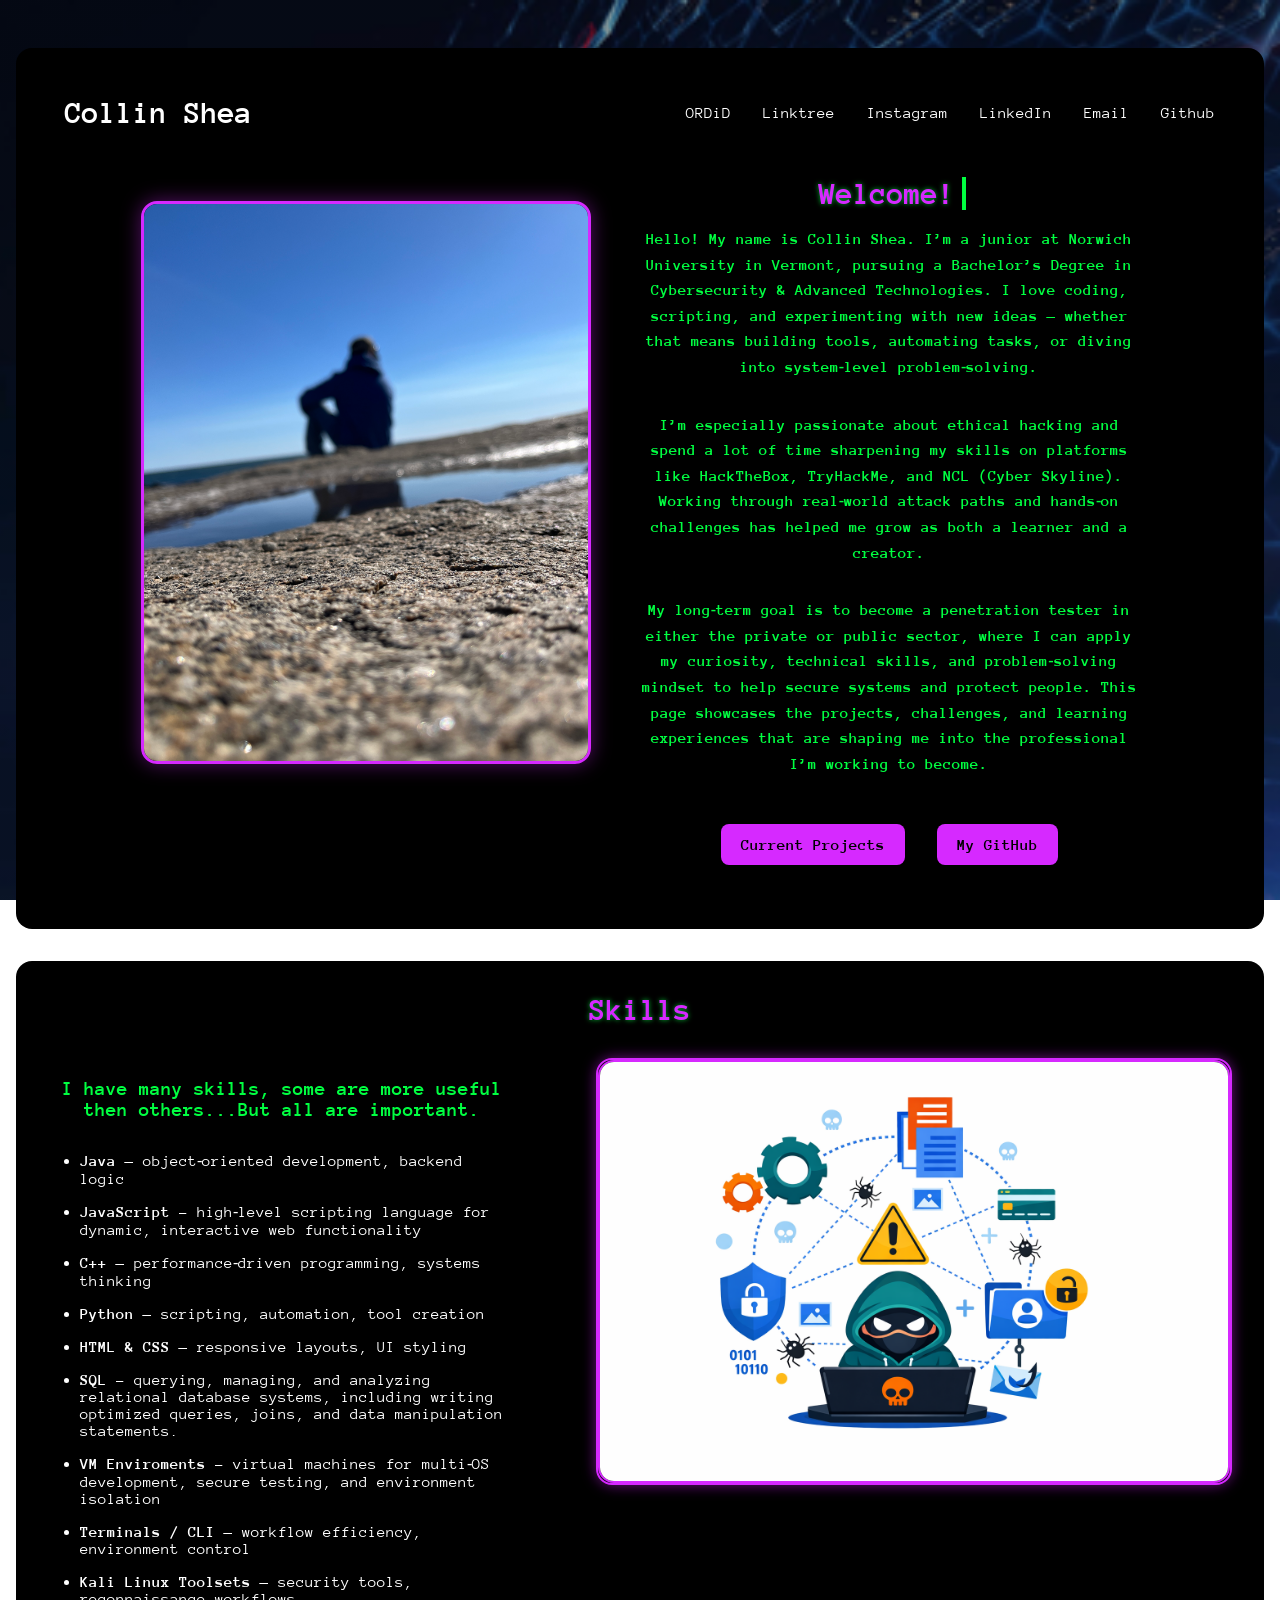
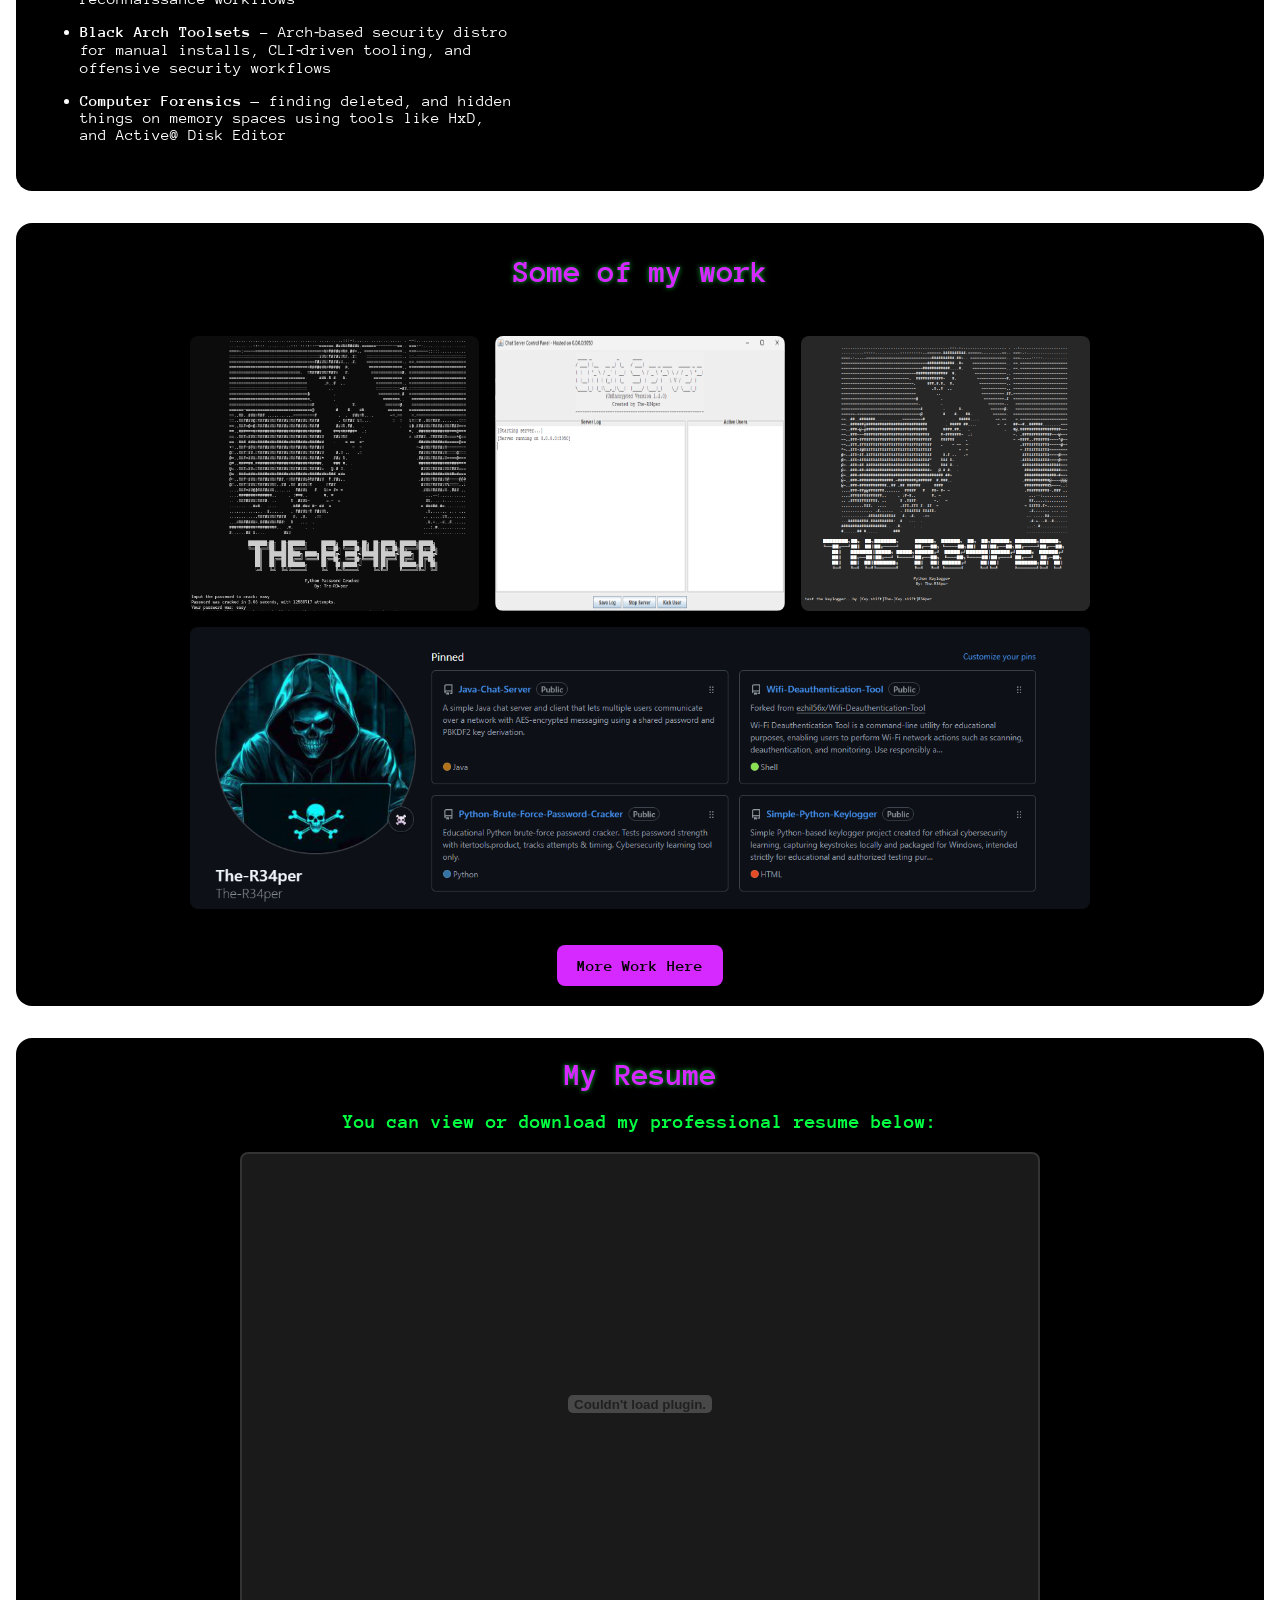
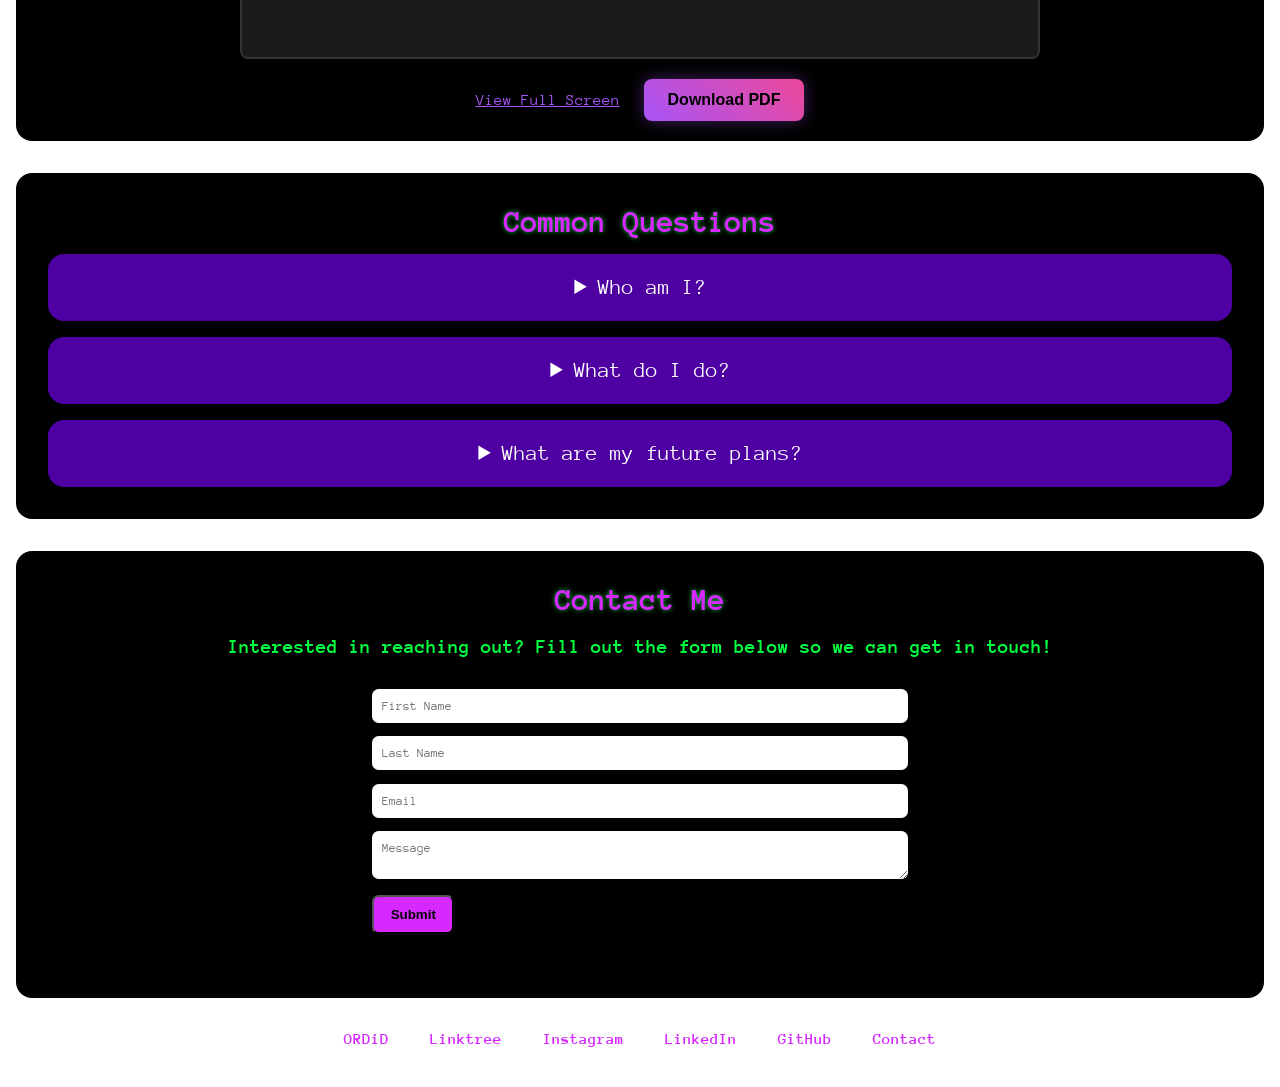
==== index.html @ c5304a37 "Add files via upload" ====
<!DOCTYPE html>
<html lang="en">
<head>
  <meta charset="UTF-8">
  <meta name="viewport" content="width=device-width, initial-scale=1.0">
  <title>Collin Shea's Website</title>
  <link rel="stylesheet" href="style.css">
</head>
<body>

  <!-- ===========================
       Navigation + Header
  ============================ -->
  <header>
    <nav>
      <ul>
        <li><a href="index.html">Collin Shea</a></li>
		<li><a href="https://orcid.org/0009-0004-8806-6350">ORDiD</a></li>
		<li><a href="https://linktr.ee/CollinShea">Linktree</a></li>
		<li><a href="https://www.instagram.com/cshea1024">Instagram</a></li>
		<li><a href="https://www.linkedin.com/in/collinshea/">LinkedIn</a></li>
        <li><a href="mailto:collin.shea1015@gmail.com">Email</a></li>
        <li><a href="https://www.github.com/The-R34per">Github</a></li>
      </ul>
    </nav>

    <div class="top-banner">
      <img src="CollinShea.JPG" class="CollinImage" alt="Collin Shea Image">

      <div class="text-container">
        <h1 class="typing-header">Welcome!</h1>
        <p>Hello! My name is Collin Shea. I’m a junior at Norwich University in Vermont, pursuing a Bachelor’s Degree in Cybersecurity & Advanced Technologies. 
		I love coding, scripting, and experimenting with new ideas — whether that means building tools, automating tasks, or diving into system‑level problem‑solving.</p>

		<p>I’m especially passionate about ethical hacking and spend a lot of time sharpening my skills on platforms like HackTheBox, TryHackMe, and NCL (Cyber Skyline). 
		Working through real‑world attack paths and hands‑on challenges has helped me grow as both a learner and a creator.</p>

		<p>My long‑term goal is to become a penetration tester in either the private or public sector, where I can apply my curiosity, technical skills, 
		and problem‑solving mindset to help secure systems and protect people. This page showcases the projects, challenges, and learning experiences that are shaping me into the professional I’m working to become.</p>
		
        <div class="button-wrapper">
          <a href="projects.html" class="cta-button">Current Projects</a>
          <a href="https://github.com/The-R34per" class="cta-button secondary">My GitHub</a>
        </div>
      </div>
    </div>
  </header>

  <!-- ===========================
       Skills Section
  ============================ -->
	
  <section>
  <div class="skills">
    <h2>Skills</h2>
    <div class="flex-container">
      <div class="text-container">
        <div class="skills-side-text">
          <p>I have many skills, some are more useful then others...But all are important.</p>
		  <ul class="skills-list">
		  <li><strong>Java</strong> — object‑oriented development, backend logic</li>
		  <li><strong>JavaScript</strong> - high‑level scripting language for dynamic, interactive web functionality</li>
		  <li><strong>C++</strong> — performance‑driven programming, systems thinking</li>
		  <li><strong>Python</strong> — scripting, automation, tool creation</li>
		  <li><strong>HTML & CSS</strong> — responsive layouts, UI styling</li>
		  <li><strong>SQL</strong> - querying, managing, and analyzing relational database systems, including writing optimized queries, joins, and data manipulation statements.</li>
		  <li><strong>VM Enviroments</strong> - virtual machines for multi‑OS development, secure testing, and environment isolation</li>
		  <li><strong>Terminals / CLI</strong> — workflow efficiency, environment control</li>
		  <li><strong>Kali Linux Toolsets</strong> — security tools, reconnaissance workflows</li>
		  <li><strong>Black Arch Toolsets</strong> - Arch‑based security distro for manual installs, CLI‑driven tooling, and offensive security workflows</li>
		  <li><strong>Computer Forensics</strong> — finding deleted, and hidden things on memory spaces using tools like HxD, and Active@ Disk Editor</li>
		  </ul>
        </div>
      </div>

      <div class="skills-photo">
        <img src="skills.png" alt="Skills Photo" class="skills-photo">
      </div>
    </div>
  </div>
</section>


  <!-- ===========================
       Work Section
  ============================ -->
  <section id="my-work">
    <h2>Some of my work</h2>

    <div class="grid-container">
      <img src="chat-server.png" style="grid-area: chat-server" alt="Chat Server Project">
      <img src="PassCracker.png" style="grid-area: PassCracker" alt="PassCracker Project">
      <img src="Keylogger.png" style="grid-area: Keylogger" alt="Keylogger Project">
      <img src="profile.png" style="grid-area: profile-pic" alt="Profile Picture">
    </div>

    <a href="https://github.com/The-R34per" class="cta-button">More Work Here</a>
  </section>


<!-- ===========================
       Resume Section
  ============================ -->

	<section id="resume" style="text-align: center; padding: 20px;">
    <h2 style="color: #m-your-purple-color;">My Resume</h2>
    <p>You can view or download my professional resume below:</p>
    
    <div class="resume-preview">
        <embed src="CollinShea-Resume.pdf" type="application/pdf" width="100%" height="500px" />
    </div>

    <div style="margin-top: 20px;">
        <a href="CollinShea-Resume.pdf" target="_blank" class="view-link">View Full Screen</a>
        <a href="CollinShea-Resume.pdf" download class="download-resume">Download PDF</a>
    </div>
</section>



  <!-- ===========================
       Common Stuff Section
  ============================ -->
  <section>
    <h2>Common Questions</h2>

    <details>
      <summary>Who am I?</summary>
      <p>I am a college student pursuing a degree in Cybersecurity and Advanced Technologies. I enjoy building projects, exploring new tools, and experimenting with emerging technologies. I also love to 
	  volunteer and serve my community, as I am a volunteer firefighter going on 5 years of service.</p>
    </details>

    <details>
      <summary>What do I do?</summary>
      <p>I develop programs and technical projects in my free time, including this website, which I designed and built independently. 
	  I enjoy exploring code in both structured, ethical ways and in creative, experimental environments.</p>
    </details>

    <details>
      <summary>What are my future plans?</summary>
      <p>I plan to work as a Penetration Tester in either the private or public sectors, focusing on offensive security and applied research. 
	  I also aim to continue developing tools and educational resources for ethical hacking and cybersecurity learning.</p>
    </details>
  </section>

  <!-- ===========================
       Contact Form
  ============================ -->
  <section id="contact-me">
    <h2>Contact Me</h2>
		<p>Interested in reaching out? Fill out the form below so we can get in touch!</p>

	<script src="https://forminit.com/sdk/v1/forminit.js"></script>

	<form id="contact-form">
	  <input type="text" name="fi-sender-firstName" placeholder="First Name" required />
	  <input type="text" name="fi-sender-lastName" placeholder="Last Name" required />
	  <input type="email" name="fi-sender-email" placeholder="Email" required />
	  <textarea name="fi-text-message" placeholder="Message" required></textarea>
	  <button type="submit">Submit</button>
	</form>

	<div id="result"></div>

	<script>
	  const forminit = new Forminit();
	  const FORM_ID = "rhj8qzd38x4";

	  document.getElementById("contact-form").addEventListener("submit", async (e) => {
		e.preventDefault();
		
		const formData = new FormData(e.target);
		const { data, error } = await forminit.submit(FORM_ID, formData);

		const result = document.getElementById("result");
		
		if (error) {
		  result.textContent = error.message;
		  return;
		}
		result.textContent = "Thank you for contacting me, I will be in touch with you!";
		e.target.reset();
	  });
	</script>
  </section>

  <!-- ===========================
       Footer
  ============================ -->
  <footer>
	<a href="https://orcid.org/0009-0004-8806-6350">ORDiD</a>
	<a href="https://linktr.ee/CollinShea">Linktree</a>
	<a href="https://www.instagram.com/cshea1024">Instagram</a>
	<a href="https://www.linkedin.com/in/collinshea/">LinkedIn</a>
    <a href="https://github.com/The-R34per">GitHub</a>
    <a href="mailto:collin.shea1015@gmail.com">Contact</a>
  </footer>

</body>
</html>
---- style.css ----
@import url('https://fonts.googleapis.com/css2?family=Gravitas+One&display=swap');
@import url('https://fonts.googleapis.com/css2?family=Anonymous+Pro:ital,wght@0,400;0,700;1,400;1,700&family=Gravitas+One&display=swap');

/* ===========================
   Root Variables
=========================== */
:root {
    --base-color: #03D100; 
	--primary-color: #ffc06e; 
    --secondary-color: #8D8DFF; 
    
	
	--bg-color: #0d0d0d;       
    --green: #00FF41; 
    --purple: #d629ff; 
    --red: #ff3131;    
    --text-shadow: 0 0 5px rgba(0, 255, 65, 0.7);
	--WHITE: #ffffff;
	--text-shadow: 0 0 5px rgba(0, 255, 65, 0.7);
	--section-background: #000000;
    
}

* {
    margin: 0;
    padding: 0;
    box-sizing: border-box;
}

html {
    font-family: 'Anonymous Pro';
    color: var(--WHITE);
}

body {
    padding: 1em;
    background-image:
        linear-gradient(rgba(0, 0, 0, 0.4), rgba(0, 0, 0, 0.4)),
        url('background.jpeg');
    background-size: cover;
    background-position: center;
    background-repeat: no-repeat;
    background-attachment: fixed;
}

h1, h2, h3 {
    font-family: 'Anonymous Pro';
	text-shadow: var(--text-shadow);
}

/* ===========================
   Typing header effect / Top Banner Section
=========================== */

.top-banner h1 {
    font-size: 2rem;
    color: var(--purple);
}

.typing-header {
  color: var(--purple);
  font-family: 'Anonymous Pro', monospace;
  overflow: hidden;            
  white-space: nowrap;         
  
  border-right: 4px solid var(--green); 
  
  width: 0;                    
  display: inline-block;       
  margin: 0 auto;              

  animation: 
    typing 2s steps(9) forwards, 
    blink-caret 0.75s step-end infinite;
}

@keyframes typing {
  from { width: 0; }
  to { width: 9ch; } 
}

@keyframes blink-caret {
  from, to { border-color: transparent; }
  50% { border-color: var(--green); }
}

h1 {
    font-size: 2.5em;
}

h2 {
    font-size: 2rem;
}

section p {
    margin-top: 1em;
    font-size: 1.25rem;
	font-weight: bold;
}


/* ===========================
   Collin Shea Image
=========================== */


header img.CollinImage {
    max-width: 450px; 
    width: 100%;
    height: auto;
    aspect-ratio: 4 / 5; 
    border-radius: 1em;
    object-fit: cover;
    object-position: 20% center; 
    border: 3px solid var(--purple);
    box-shadow: 0 0 20px rgba(214, 41, 255, 0.4);
    margin: 1.5em 0;
}




.top-banner {
    display: flex;
    justify-content: center; 
    align-items: center;     
    flex-wrap: wrap;
    gap: 4em;
    margin: 2em auto;
    width: min(85em, 100%);
    text-align: center;     
}


.text-container {
    flex: 1;
    max-width: 500px;
    display: flex;
    flex-direction: column;
    align-items: center;    
    text-align: center;     
}


.top-banner p {
    color: var(--green);
    font-weight: bold;
    line-height: 1.6;
    margin: 1em 0;           
    padding: 0; 
}

/* ===========================
   Navigation
=========================== */
nav {
    margin: 1em auto 3em auto;
    width: min(1150px, 100%);
}

nav ul {
    display: flex;
    justify-content: flex-end;
    align-items: center;
    list-style-type: none;
    gap: 2em;
    padding: 0 0 0 0;
}

nav li:first-child {
    margin-right: auto;
    font-family: 'Anonymous Pro';
    font-weight: bold;
	font-size: 2em;
}

nav a {
    text-decoration: none;
    color: var(--WHITE);
}

nav a:hover {
    text-decoration: underline;
}

/* ===========================
   Layout Containers
=========================== */
header, section {
    margin: 2em auto;
    width: min(85em, 100%);
    background-color: var(--section-background);
    padding: min(2em, 15%);
    border-radius: 1em;
    text-align: center;
}

.top-banner {
    display: flex;
    justify-content: center;
    align-items: flex-start;
    flex-wrap: wrap;
    gap: 3em;
	
}

.top-banner p {
	font-weight: bold;
	padding-top: 0em;							
	padding-bottom: 0em;
}

.text-container {
    flex: 0 1 34em;
}

.button-wrapper {
    display: flex;          
    justify-content: center; 
    gap: 2em;            
    margin-top: 2em;       
}

.cta-button {
    text-decoration: none;
    color: black;
    background-color: var(--purple);
    padding: .75em 1.25em;
    border-radius: .5em;
    font-weight: 600;
    transition: 100ms ease; 
}

.cta-button:hover {
    transform: scale(1.15);
}

/* ===========================
   Skills Section
=========================== */
.skills h2 {
  color: var(--purple);
  text-align: center;
  margin-bottom: 1em;
}


.skills p {
    color: var(--green);
	font-weight: bold;
}

.skills-list {
    margin-top: 2em;         
    padding-left: 2em;       
    text-align: left;        
    list-style-position: outside; 
}

.skills-list li {
    margin-bottom: 1em;      
    color: var(--WHITE);     
    font-weight: normal;  
	text-shadow: 0 0 8px var(----purple);	
}

.flex-container {
  display: flex;
  justify-content: space-between;
  align-items: flex-start;
  flex-wrap: wrap;
  gap: 3em;
}


.skills-side-text {
  text-align: center-left;
  color: var(--WHITE);
  padding-right: 2em;
}


.skills-photo {
    flex: 1;
    display: flex;
    justify-content: center;
    align-items: center;
    max-width: 500px; 
    margin: 0 auto;
}

.skills-image-container {
  flex: 1;             
  display: flex;
  justify-content: center;
  align-items: center;
  min-width: 300px;     
}

.skills-photo {
  max-width: 100%;      
  height: auto;
  border-radius: 1em;   
  border: 2px solid var(--purple); 
  box-shadow: 0 0 15px rgba(214, 41, 255, 0.3);
}





/* ===========================
   Resume Section
=========================== */

.resume-preview {
    margin: 20px auto;
    max-width: 800px; 
    border: 2px solid #333; 
    border-radius: 8px;
    overflow: hidden;
    background-color: #1a1a1a;
}

.view-link {
    color: #a855f7; 
    margin-right: 15px;
    text-decoration: underline;
}



#resume p {
	color: var(--green);
}

.download-resume{
    display: inline-block;
    padding: 12px 24px;
    background: linear-gradient(45deg, #a855f7, #ec4899); 
    color: black;
    text-decoration: none;
    font-weight: bold;
    border-radius: 8px;
    border: none;
    cursor: pointer;
    transition: all 0.3s ease;
    box-shadow: 0 0 15px rgba(168, 85, 247, 0.4);
    font-family: sans-serif;
}

.download-resume:hover {
    transform: translateY(-2px); 
    box-shadow: 0 0 25px rgba(168, 85, 247, 0.7); 
    background: linear-gradient(45deg, #bc66ff, #ff5eb0); 
}


/* ===========================
   Work Grid
=========================== */
#my-work h2 {
    color: var(--purple);
}

.grid-container {
    margin: 3em auto;
    display: grid;
    grid-template-columns: repeat(3, 1fr);
    grid-template-rows: auto auto;
    grid-template-areas:
        "PassCracker chat-server Keylogger"
        "profile-pic profile-pic profile-pic";
    gap: 1em;
    max-width: 900px;
    justify-content: center;
    align-items: center;
}

.grid-container img {
    height: 100%;
    width: 100%;
    border-radius: .5em;
    transition: 100ms ease;
}

.grid-container img:hover {
    scale: 1.15;
}

/* ===========================
    Certifications
=========================== */

#certifications {
    text-align: center;
    padding: 50px 20px;
}

.certifications-container {
    display: flex;
    justify-content: center;
    flex-wrap: wrap;
    gap: 40px;
    margin-top: 30px;
}

#certifications p {
    color: var(--green);
    font-family: 'Courier New', Courier, monospace; 
    margin-bottom: 20px;
    font-size: 1.1rem;
}

.cert-badge {
    transition: transform 0.3s ease, filter 0.3s ease;
    filter: drop-shadow(0 0 8px rgba(255, 255, 255, 0.1));
}

.cert-badge:hover {
    transform: scale(1.08); 
    filter: drop-shadow(0 0 15px rgba(255, 255, 255, 0.3));
}


/* ===========================
   Details Section (My Work)
=========================== */

section h2 {
	color: var(--purple);
}

details {
    margin-top: 1em;
    background-color: #4F00A3;
    border-radius: 1em;
}

details summary {
    padding: 1em;
    font-size: 1.37rem;
    font-family: 'Anonymous Pro';
    color: var(--WHITE);
}

details p {
    padding: 1em 2em;
    background-color: #390075;
    border-radius: 0.75em;
}

/* ===========================
   Contact Form
=========================== */

#contact-me h2 {
	color: var(--purple);
}

#contact-me p {
	color: var(--green);
}

form {
    text-align: left;
    max-width: 600px;
    margin: 0 auto;
    background-color: var(--section-background);
    padding: 2em;
    border-radius: 1em;
}

form input,
form textarea {
    width: 100%;
    padding: 0.75em;
    margin-bottom: 1em;
    border-radius: 0.5em;
    border: none;
    font-family: 'Anonymous Pro';
}

form button {
    background-color: var(--purple);
    color: black;
    padding: 0.75em 1.25em;
    border-radius: 0.5em;
    font-weight: 600;
    cursor: pointer;
}

/* ===========================
   Footer
=========================== */
footer {
    padding-bottom: 1.5em;
    text-align: center;
}

footer a {
    margin: 0 1em;
    text-decoration: none;
    color: var(--purple);
    font-family: 'Anonymous Pro', sans-serif;
    font-weight: bold;
}

footer a:hover {
    text-decoration: underline;
}

/* ===========================
   Responsive
=========================== */
@media (max-width: 988px) {
    header {
        text-align: center;
    }

    header .text-container {
        padding-top: 0;
    }
}

@media (max-width: 640px) {
    nav ul {
        justify-content: center; 
        flex-wrap: wrap;         
        gap: 1em;                
    }

    nav li {
        display: block !important; 
        margin-right: 0 !important;
    }
    
    nav li:first-child {
        width: 100%;             
        text-align: center;
    }
	
    header {
        margin-top: 0;
    }

    .cta-button {
        margin-top: .5em;
        width: 100%;
    }

    .grid-container {
        display: flex;
        flex-direction: column;
    }

    .text-container p {
        font-size: 1rem;
    }

    h2 {
        font-size: 1.5rem;
    }
}
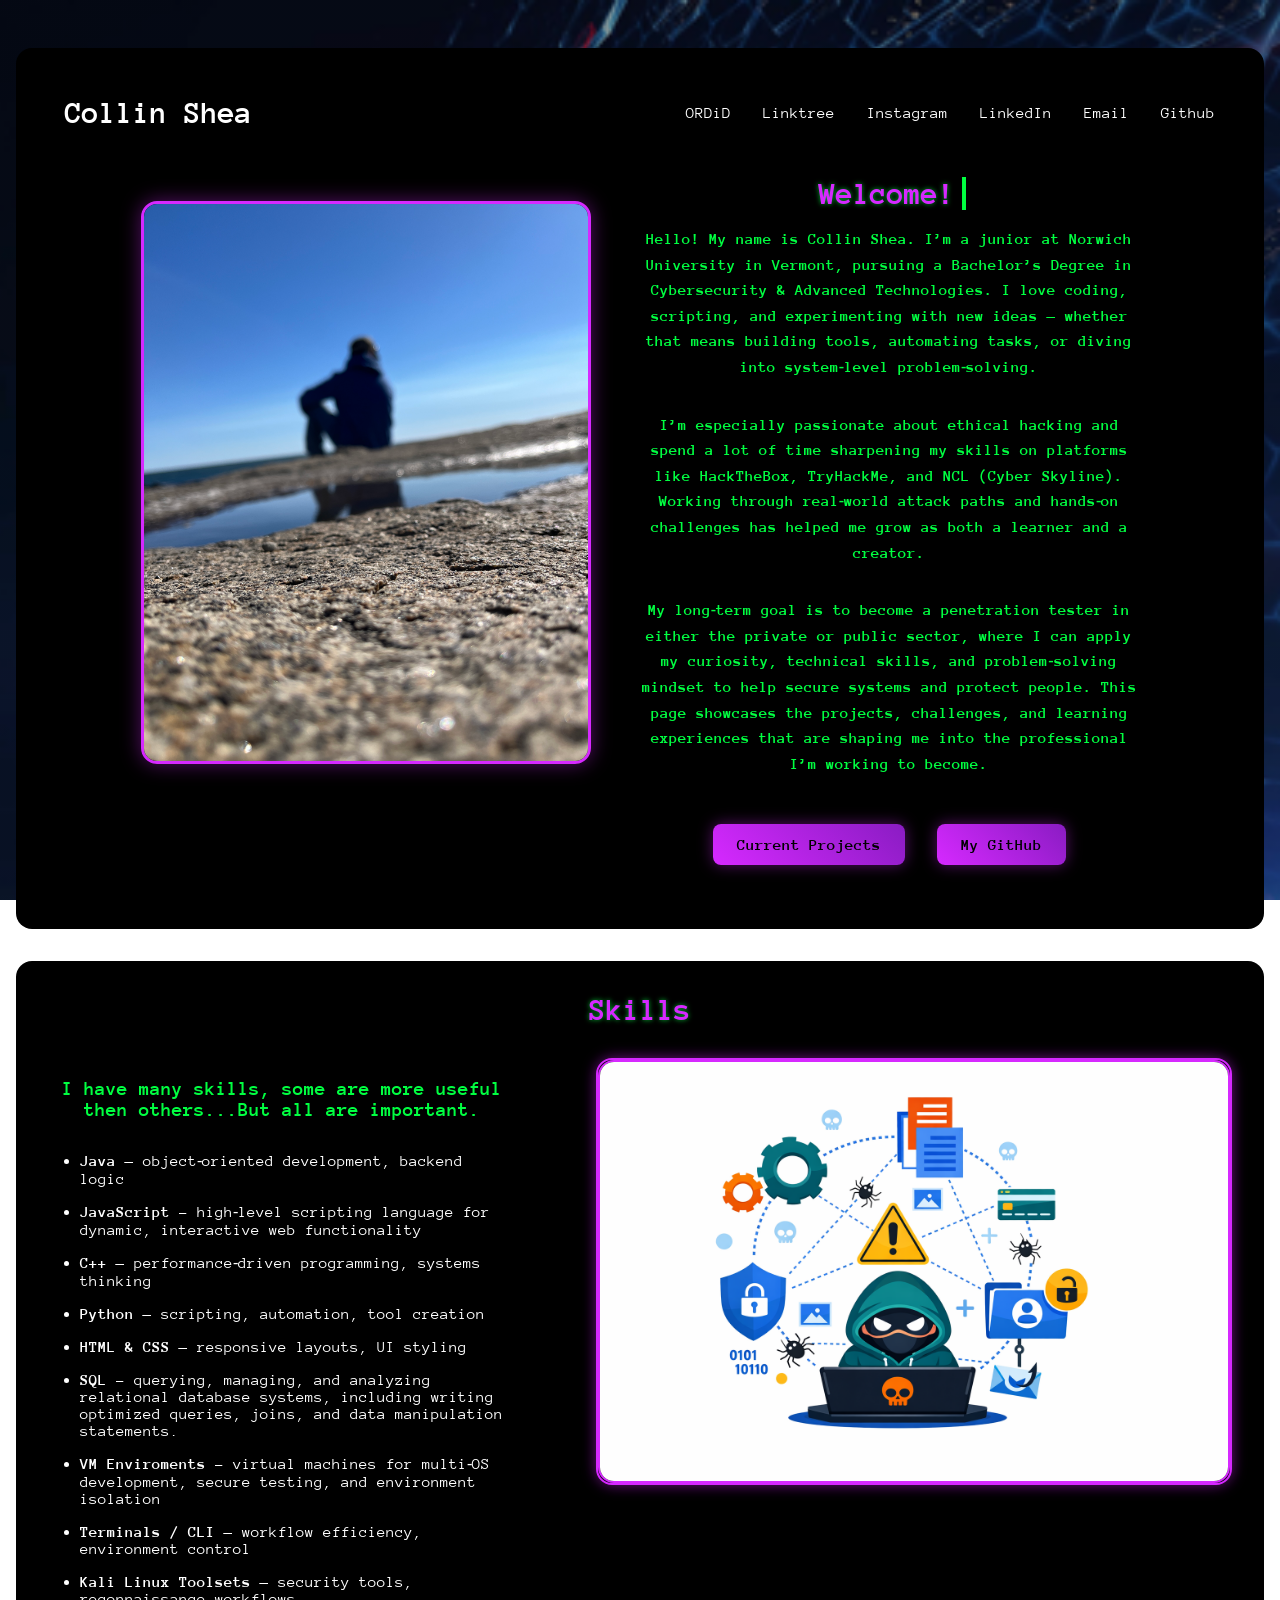
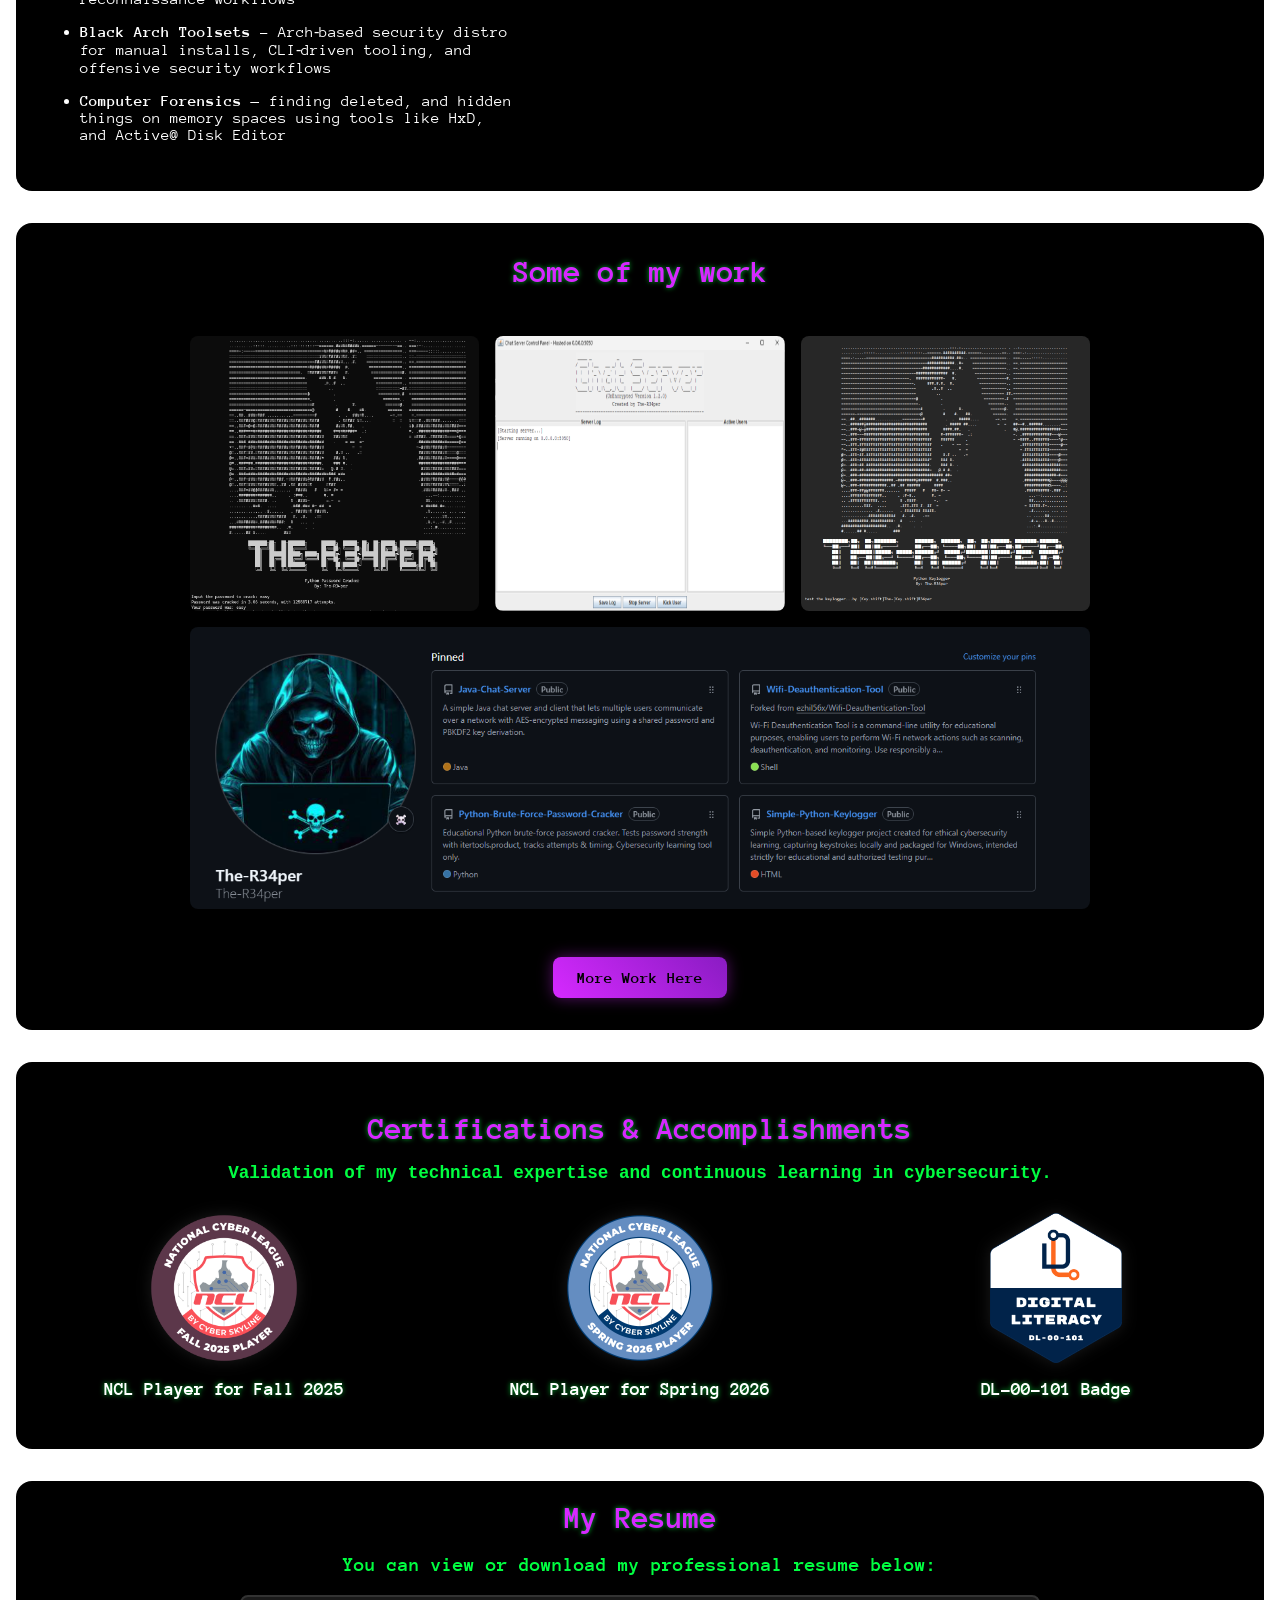
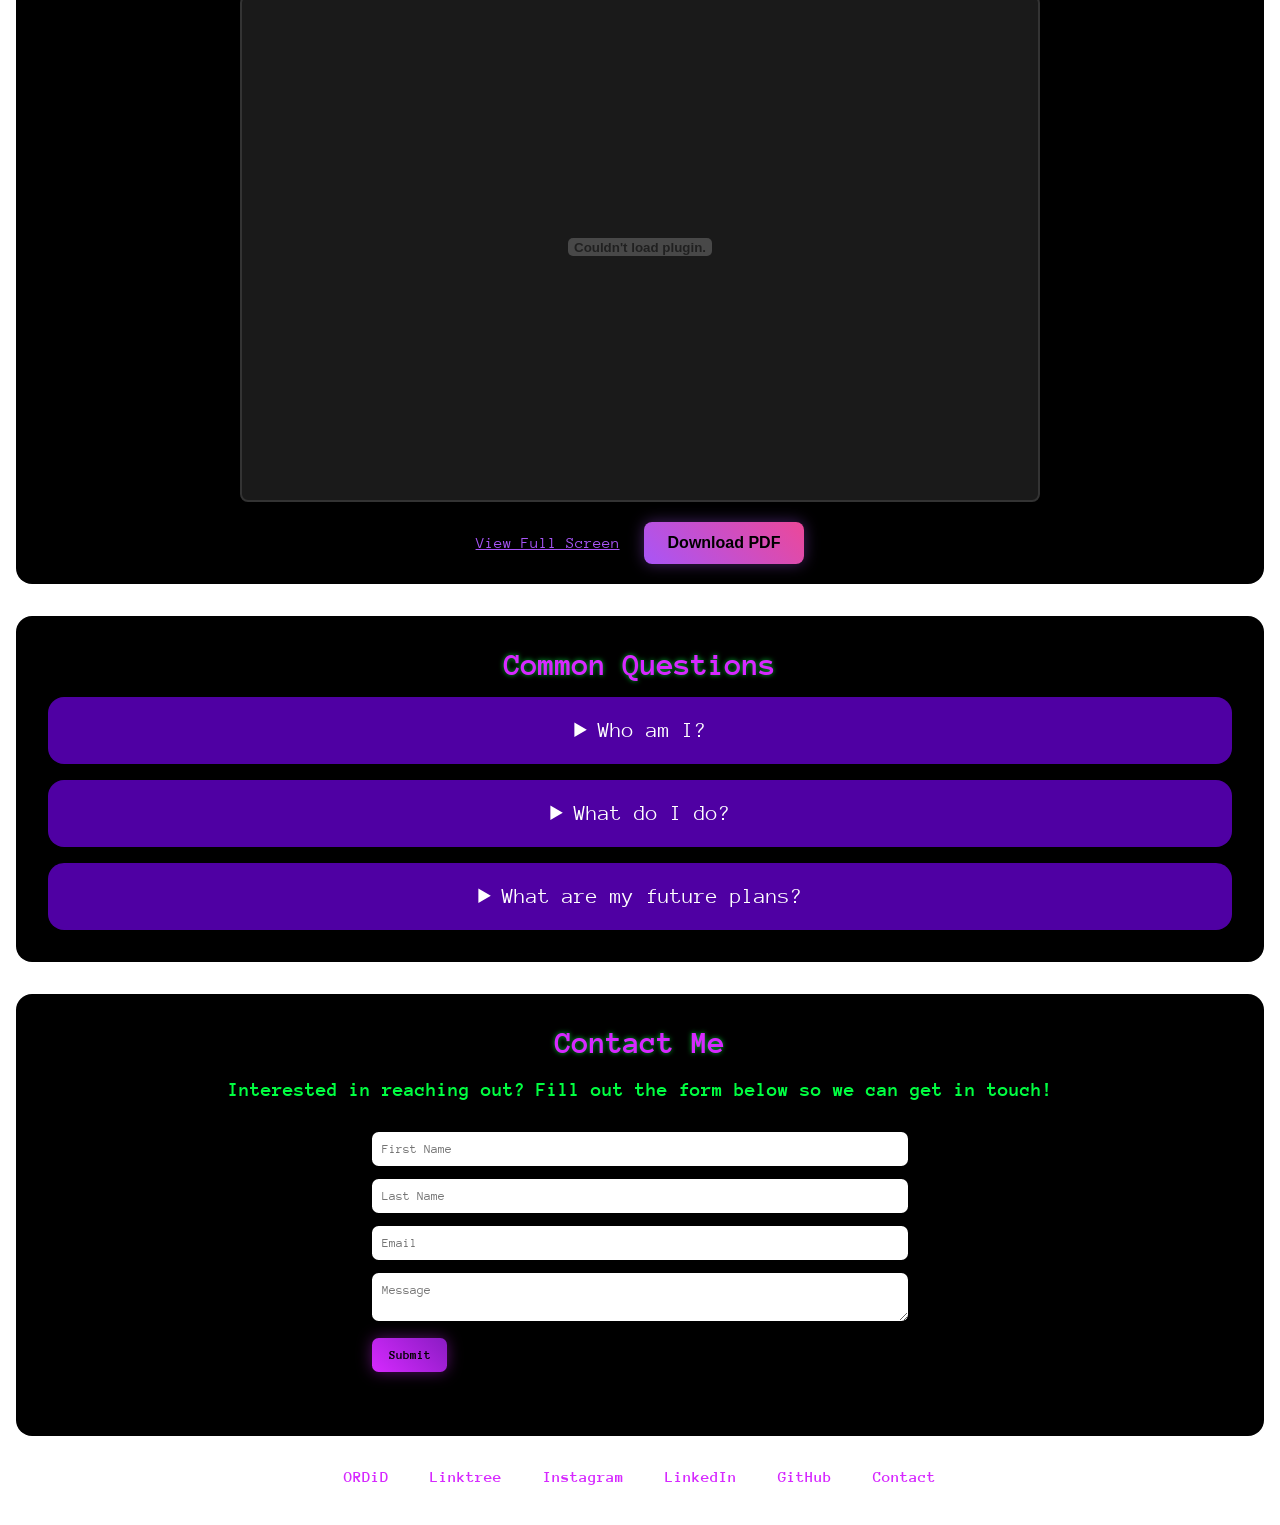
==== commit 24fe2f3f: "Check out my website!" ====
--- a/index.html
+++ b/index.html
@@ -8,7 +8,7 @@
 </head>
 <body>
 
-  <!-- ===========================
+  <!-- =========================== 
        Navigation + Header
   ============================ -->
   <header>
@@ -98,6 +98,37 @@
   </section>
 
 
+	<!-- ===========================
+	Certification and Accomplishments
+	=========================== -->
+
+<section id="certifications">
+    <h2>Certifications & Accomplishments</h2>
+    <p>Validation of my technical expertise and continuous learning in cybersecurity.</p>
+    
+    <div class="certifications-container">
+      <div class="cert-item">
+        <img src="NCL_Fall25.png" alt="Security+" class="cert-badge">
+        <h3>NCL Player for Fall 2025</h3>
+      </div>
+
+      <div class="cert-item">
+        <img src="NCL_Spring26.png" alt="TryHackMe" class="cert-badge">
+        <h3>NCL Player for Spring 2026</h3>
+      </div>
+	  
+	  <div class="cert-item">
+		<img src="DL_Badge.png" alt="Digital Literacy DL-00-101 Badge" class="cert-badge">
+		<h3>DL-00-101 Badge</h3>
+		</div>
+      
+    </div>
+  </section>
+
+
+
+
+
 <!-- ===========================
        Resume Section
   ============================ -->
--- a/style.css
+++ b/style.css
@@ -221,18 +221,36 @@
     margin-top: 2em;       
 }
 
-.cta-button {
+/* Unified Purple Button Style */
+.cta-button, 
+.download-resume, 
+form button {
+    display: inline-block;
+    padding: 12px 24px;
+    /* Gradient using your brand purple */
+    background: linear-gradient(45deg, var(--purple), #8a1cc3); 
+    color: #000000 !important; 
     text-decoration: none;
-    color: black;
-    background-color: var(--purple);
-    padding: .75em 1.25em;
-    border-radius: .5em;
-    font-weight: 600;
-    transition: 100ms ease; 
-}
-
-.cta-button:hover {
-    transform: scale(1.15);
+    font-weight: bold;
+    border-radius: 8px;
+    border: none;
+    cursor: pointer;
+    transition: all 0.3s ease;
+    /* Purple glow effect */
+    box-shadow: 0 0 15px rgba(214, 41, 255, 0.4);
+    font-family: 'Anonymous Pro', monospace;
+    text-align: center;
+}
+
+/* Hover Effect: Brighter Purple Glow (No Green) */
+.cta-button:hover, 
+.download-resume:hover, 
+form button:hover {
+    transform: translateY(-3px);
+    box-shadow: 0 0 25px rgba(214, 41, 255, 0.7);
+    /* Brighter purple gradient on hover */
+    background: linear-gradient(45deg, #e05cff, var(--purple));
+    color: #000000 !important;
 }
 
 /* ===========================
@@ -306,6 +324,54 @@
 }
 
 
+/* ===========================
+    Certifications
+=========================== */
+
+#certifications {
+    text-align: center;
+    padding: 2em min(2em, 15%); /* Matches your other sections */
+}
+
+#certifications p {
+    color: var(--green);
+    font-family: 'Anonymous Pro', monospace; 
+    margin-bottom: 2em;
+    font-size: 1.1rem;
+}
+
+.certifications-container {
+    display: flex;
+    justify-content: center;
+    flex-wrap: wrap;
+    gap: 3em;
+    margin-top: 30px;
+}
+
+.cert-item {
+    display: flex;
+    flex-direction: column;
+    align-items: center;
+    gap: 1em;
+    flex: 1 1 200px; /* Allows them to wrap on smaller screens */
+}
+
+.cert-item h3 {
+    font-size: 1.2rem;
+    color: var(--WHITE);
+}
+
+.cert-badge {
+    max-width: 150px; /* Adjust based on your badge sizes */
+    height: auto;
+    transition: transform 0.3s ease, filter 0.3s ease;
+    filter: drop-shadow(0 0 8px rgba(255, 255, 255, 0.1));
+}
+
+.cert-badge:hover {
+    transform: scale(1.1); 
+    filter: drop-shadow(0 0 20px rgba(214, 41, 255, 0.6));
+}
 
 
 
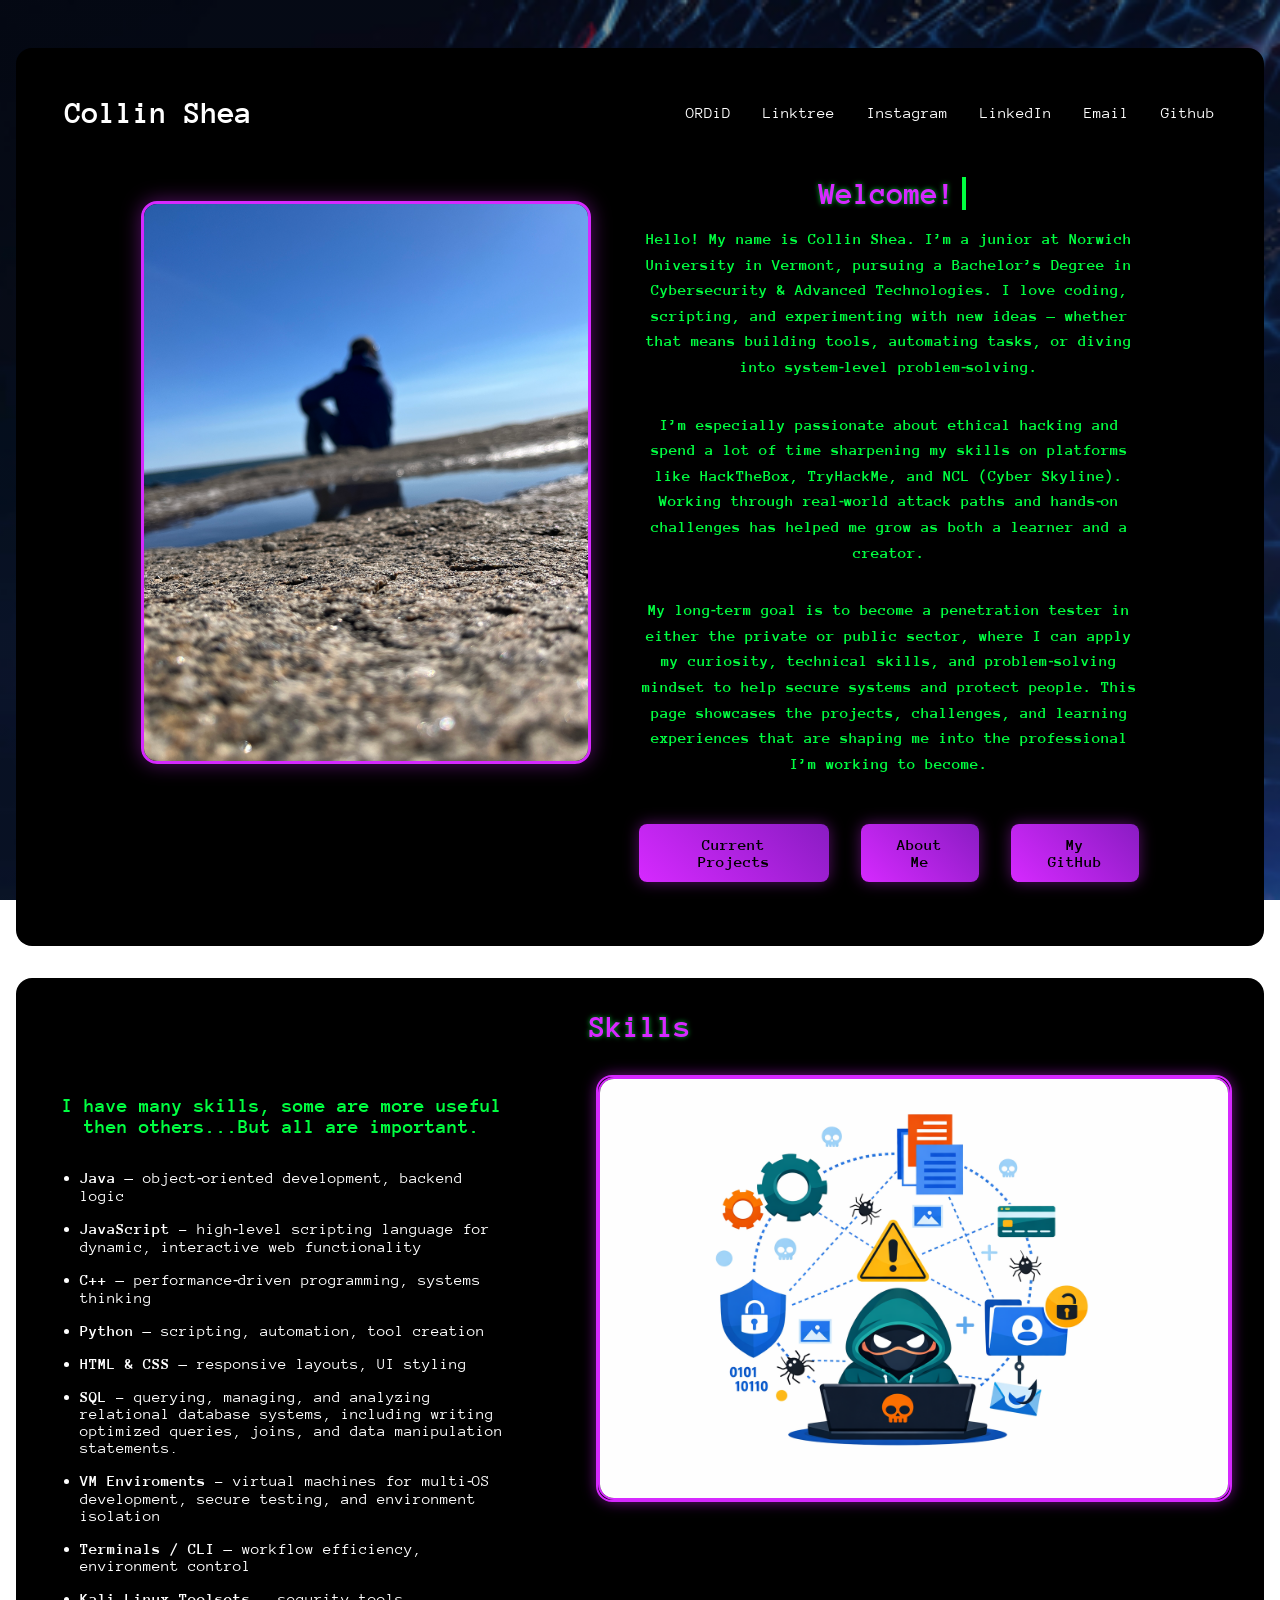
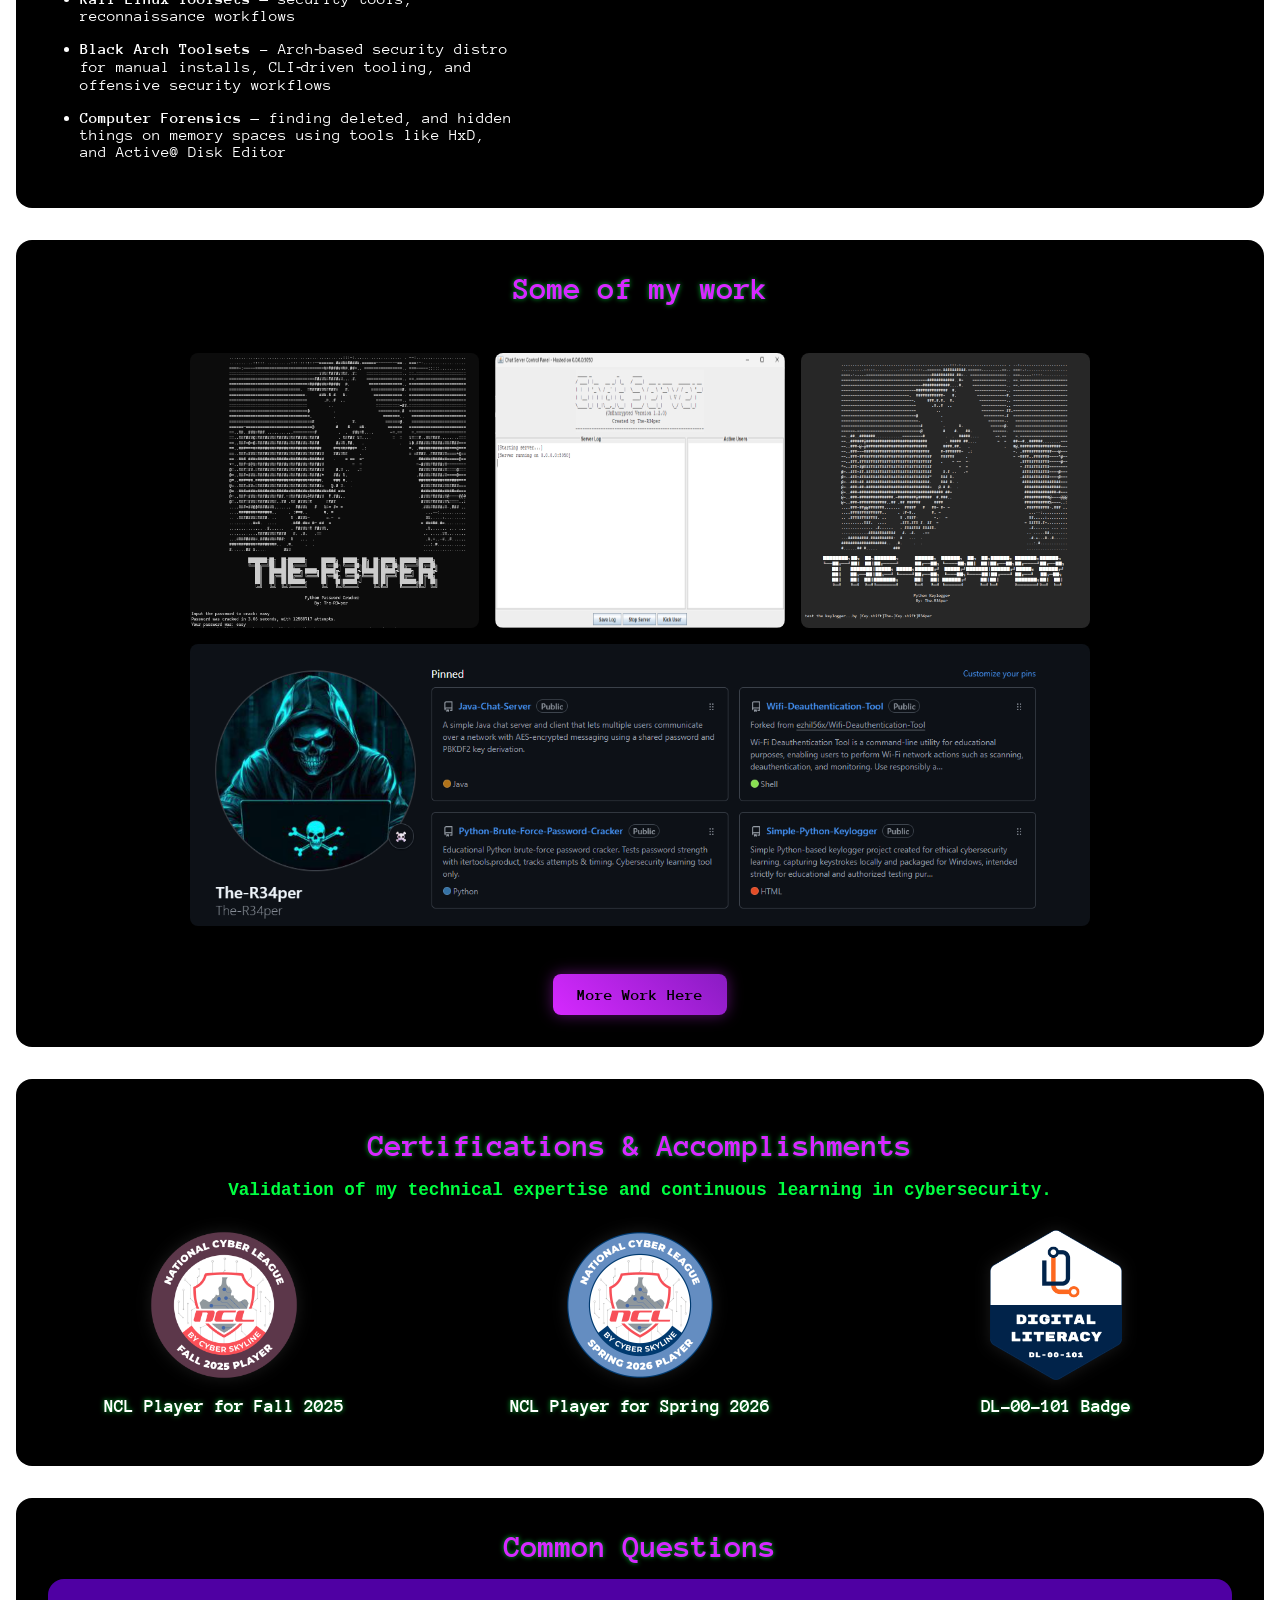
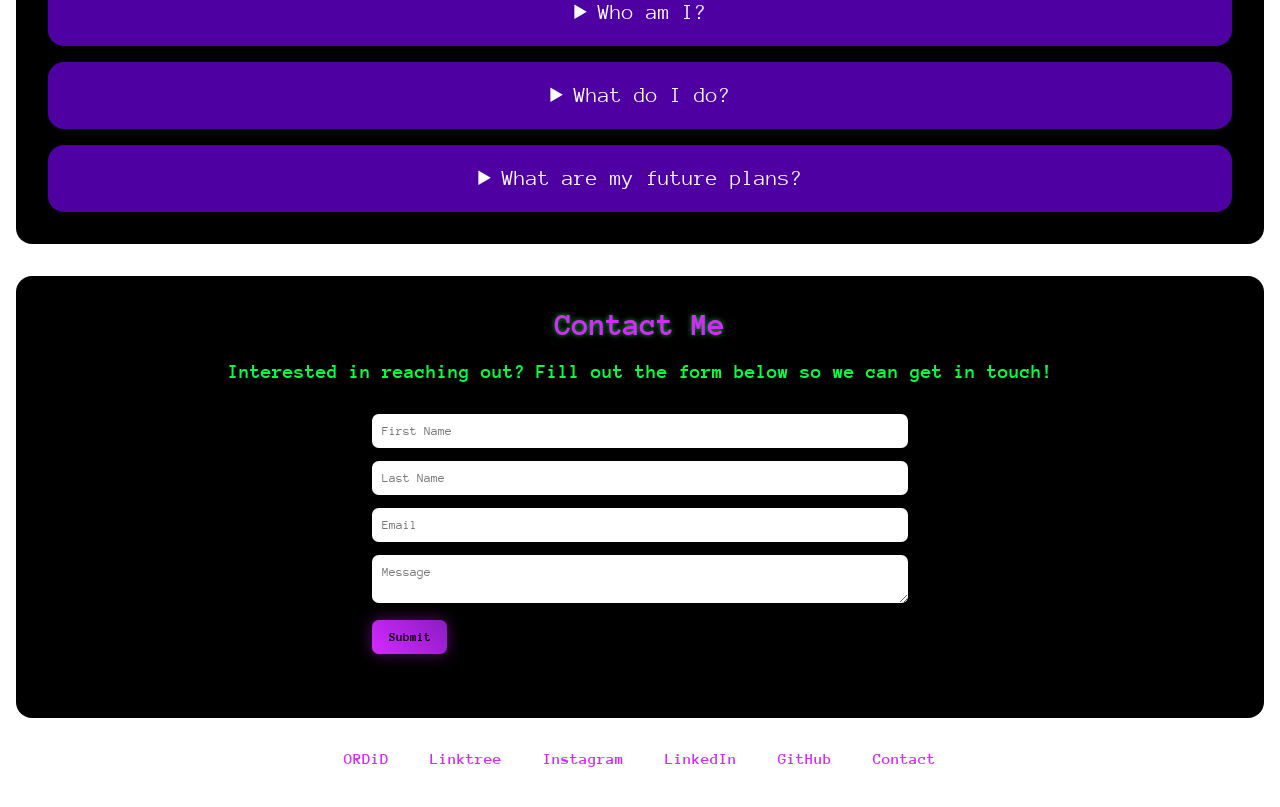
==== commit 06a297ac: "Check out my website!" ====
--- a/index.html
+++ b/index.html
@@ -40,6 +40,7 @@
 		
         <div class="button-wrapper">
           <a href="projects.html" class="cta-button">Current Projects</a>
+		  <a href="aboutMe.html" class="cta-button">About Me</a>
           <a href="https://github.com/The-R34per" class="cta-button secondary">My GitHub</a>
         </div>
       </div>
@@ -129,24 +130,6 @@
 
 
 
-<!-- ===========================
-       Resume Section
-  ============================ -->
-
-	<section id="resume" style="text-align: center; padding: 20px;">
-    <h2 style="color: #m-your-purple-color;">My Resume</h2>
-    <p>You can view or download my professional resume below:</p>
-    
-    <div class="resume-preview">
-        <embed src="CollinShea-Resume.pdf" type="application/pdf" width="100%" height="500px" />
-    </div>
-
-    <div style="margin-top: 20px;">
-        <a href="CollinShea-Resume.pdf" target="_blank" class="view-link">View Full Screen</a>
-        <a href="CollinShea-Resume.pdf" download class="download-resume">Download PDF</a>
-    </div>
-</section>
-
 
 
   <!-- ===========================
--- a/style.css
+++ b/style.css
@@ -221,13 +221,12 @@
     margin-top: 2em;       
 }
 
-/* Unified Purple Button Style */
+
 .cta-button, 
 .download-resume, 
 form button {
     display: inline-block;
     padding: 12px 24px;
-    /* Gradient using your brand purple */
     background: linear-gradient(45deg, var(--purple), #8a1cc3); 
     color: #000000 !important; 
     text-decoration: none;
@@ -236,19 +235,16 @@
     border: none;
     cursor: pointer;
     transition: all 0.3s ease;
-    /* Purple glow effect */
     box-shadow: 0 0 15px rgba(214, 41, 255, 0.4);
     font-family: 'Anonymous Pro', monospace;
     text-align: center;
 }
 
-/* Hover Effect: Brighter Purple Glow (No Green) */
 .cta-button:hover, 
 .download-resume:hover, 
 form button:hover {
     transform: translateY(-3px);
     box-shadow: 0 0 25px rgba(214, 41, 255, 0.7);
-    /* Brighter purple gradient on hover */
     background: linear-gradient(45deg, #e05cff, var(--purple));
     color: #000000 !important;
 }
@@ -374,52 +370,6 @@
 }
 
 
-
-/* ===========================
-   Resume Section
-=========================== */
-
-.resume-preview {
-    margin: 20px auto;
-    max-width: 800px; 
-    border: 2px solid #333; 
-    border-radius: 8px;
-    overflow: hidden;
-    background-color: #1a1a1a;
-}
-
-.view-link {
-    color: #a855f7; 
-    margin-right: 15px;
-    text-decoration: underline;
-}
-
-
-
-#resume p {
-	color: var(--green);
-}
-
-.download-resume{
-    display: inline-block;
-    padding: 12px 24px;
-    background: linear-gradient(45deg, #a855f7, #ec4899); 
-    color: black;
-    text-decoration: none;
-    font-weight: bold;
-    border-radius: 8px;
-    border: none;
-    cursor: pointer;
-    transition: all 0.3s ease;
-    box-shadow: 0 0 15px rgba(168, 85, 247, 0.4);
-    font-family: sans-serif;
-}
-
-.download-resume:hover {
-    transform: translateY(-2px); 
-    box-shadow: 0 0 25px rgba(168, 85, 247, 0.7); 
-    background: linear-gradient(45deg, #bc66ff, #ff5eb0); 
-}
 
 
 /* ===========================
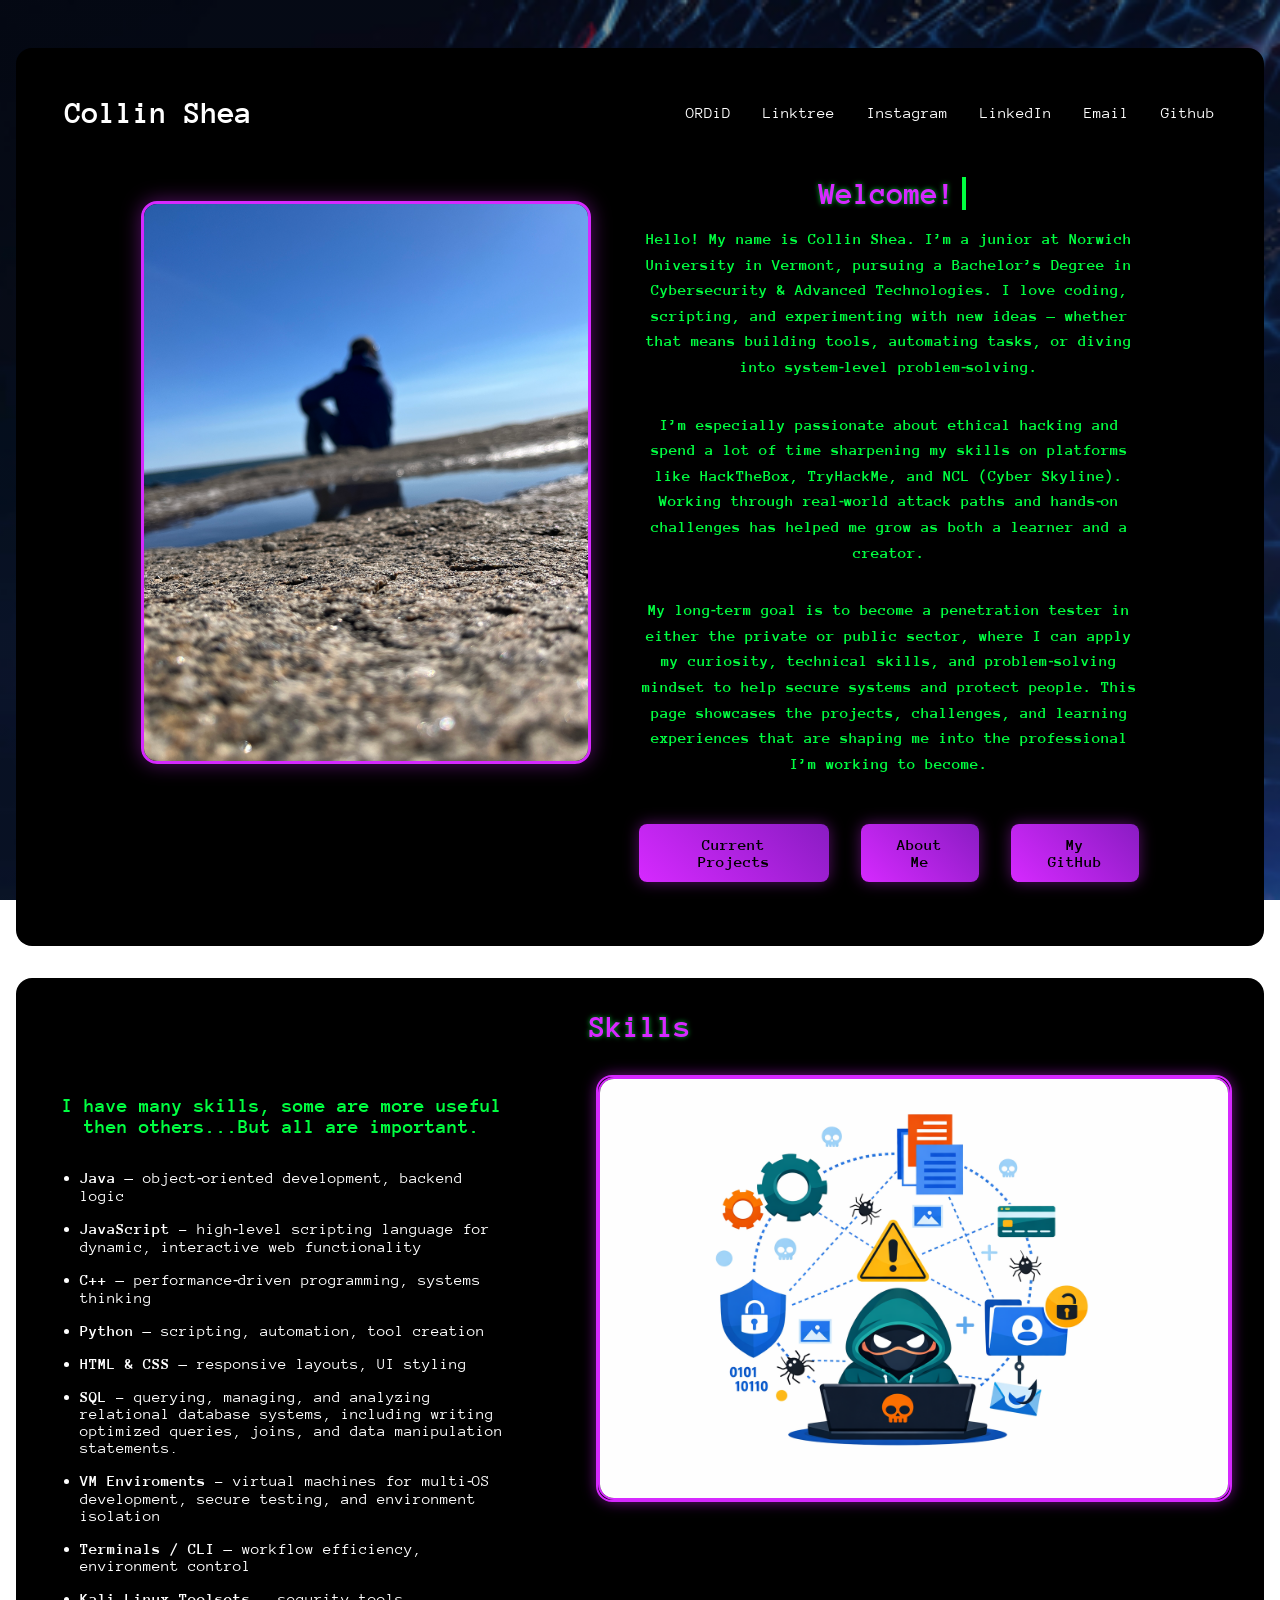
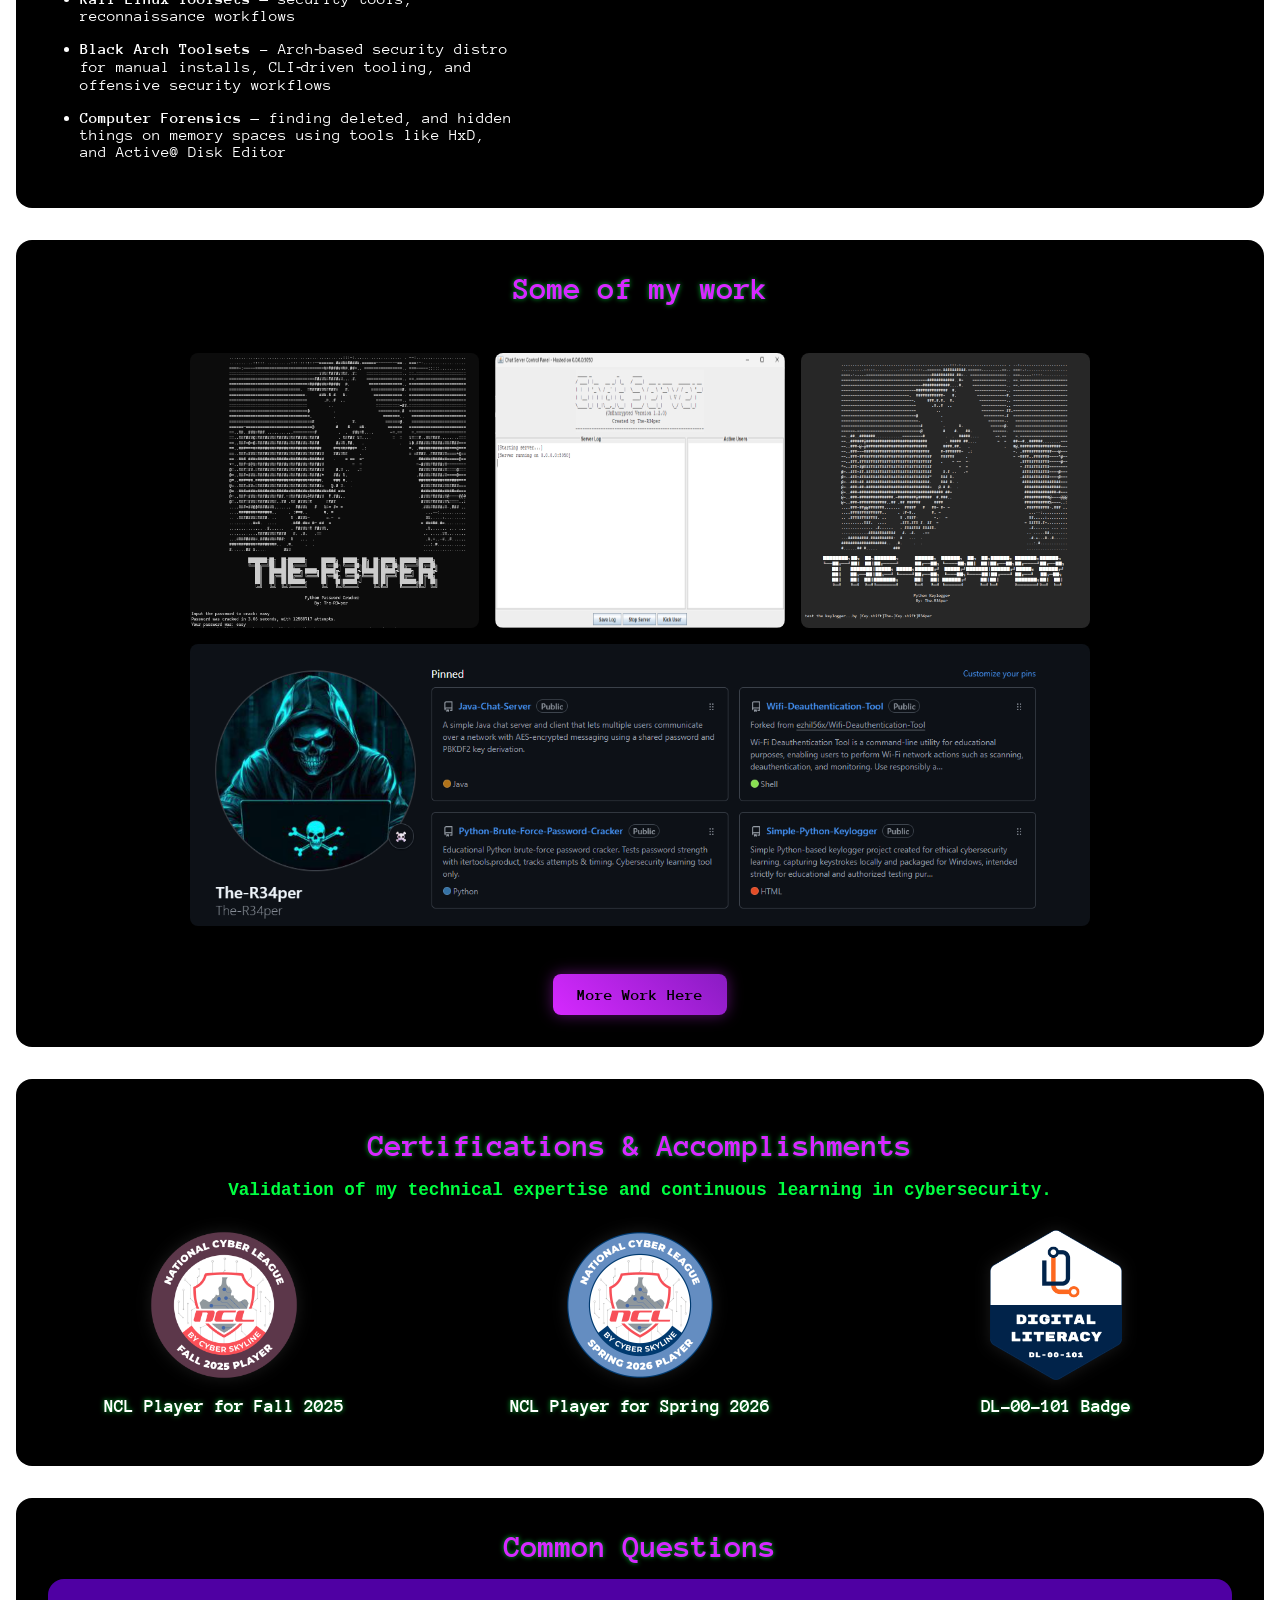
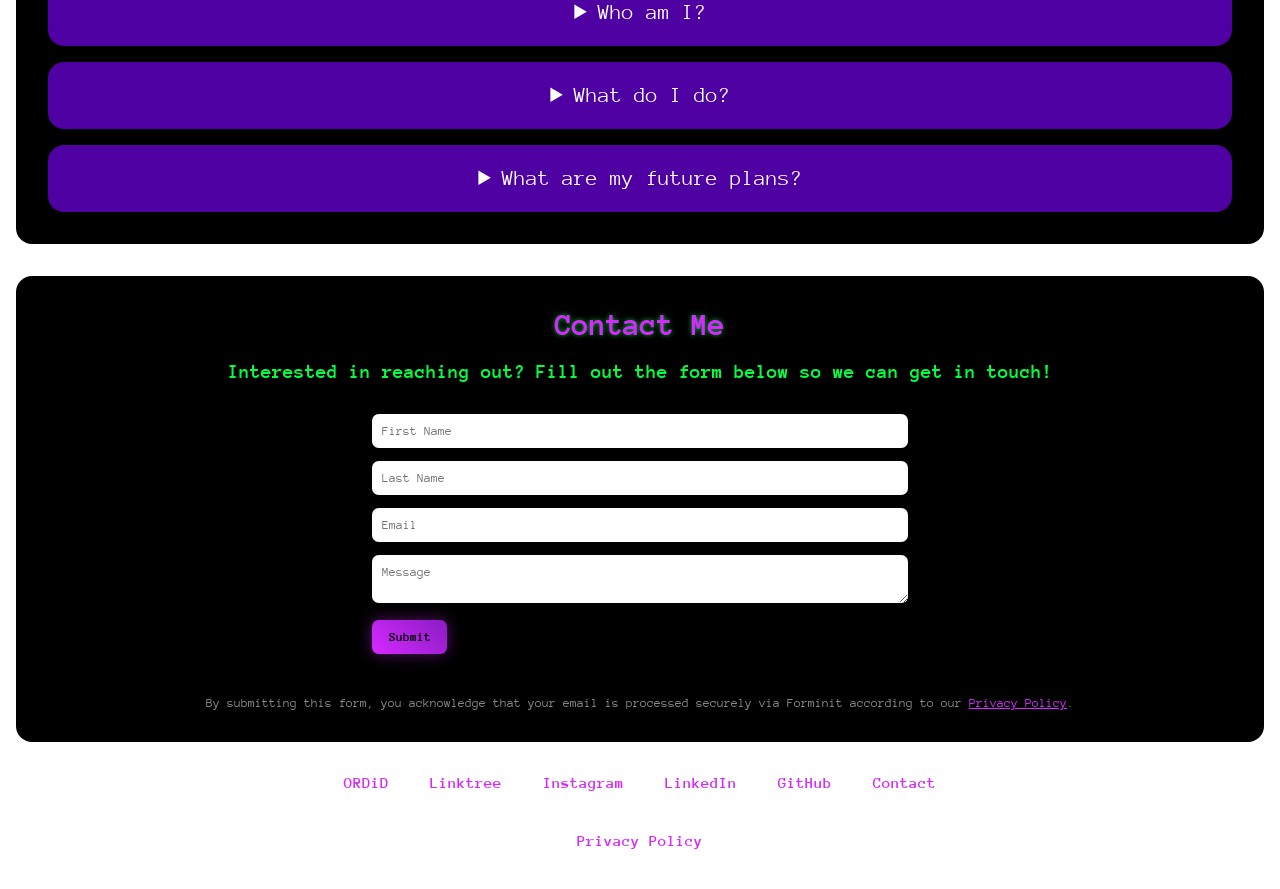
==== commit d5c74851: "Added Privacy Policy for contact form" ====
--- a/index.html
+++ b/index.html
@@ -196,19 +196,29 @@
 		e.target.reset();
 	  });
 	</script>
+	
+	<span style="font-size: 0.8em; color: #888; display: block; margin-top: 10px;">
+	By submitting this form, you acknowledge that your email is processed securely via Forminit according to our <a href="privacy.html" style="color: var(--purple); text-decoration: underline;">Privacy Policy</a>.
+	</span>
+	
   </section>
 
   <!-- ===========================
        Footer
   ============================ -->
-  <footer>
-	<a href="https://orcid.org/0009-0004-8806-6350">ORDiD</a>
-	<a href="https://linktr.ee/CollinShea">Linktree</a>
-	<a href="https://www.instagram.com/cshea1024">Instagram</a>
-	<a href="https://www.linkedin.com/in/collinshea/">LinkedIn</a>
-    <a href="https://github.com/The-R34per">GitHub</a>
-    <a href="mailto:collin.shea1015@gmail.com">Contact</a>
-  </footer>
-
-</body>
+	<footer>
+		<a href="https://orcid.org/0009-0004-8806-6350">ORDiD</a>
+		<a href="https://linktr.ee/CollinShea">Linktree</a>
+		<a href="https://www.instagram.com/cshea1024">Instagram</a>
+		<a href="https://www.linkedin.com/in/collinshea/">LinkedIn</a>
+		<a href="https://github.com/The-R34per">GitHub</a>
+		<a href="mailto:collin.shea1015@gmail.com">Contact</a>
+	</footer>
+
+	<footer>
+		<p>&copy; 2026 Collin Shea. ALl Rights Reserved.</p>
+		<a href="privacy.html">Privacy Policy</a>
+	</footer>
+
+	</body>
 </html>
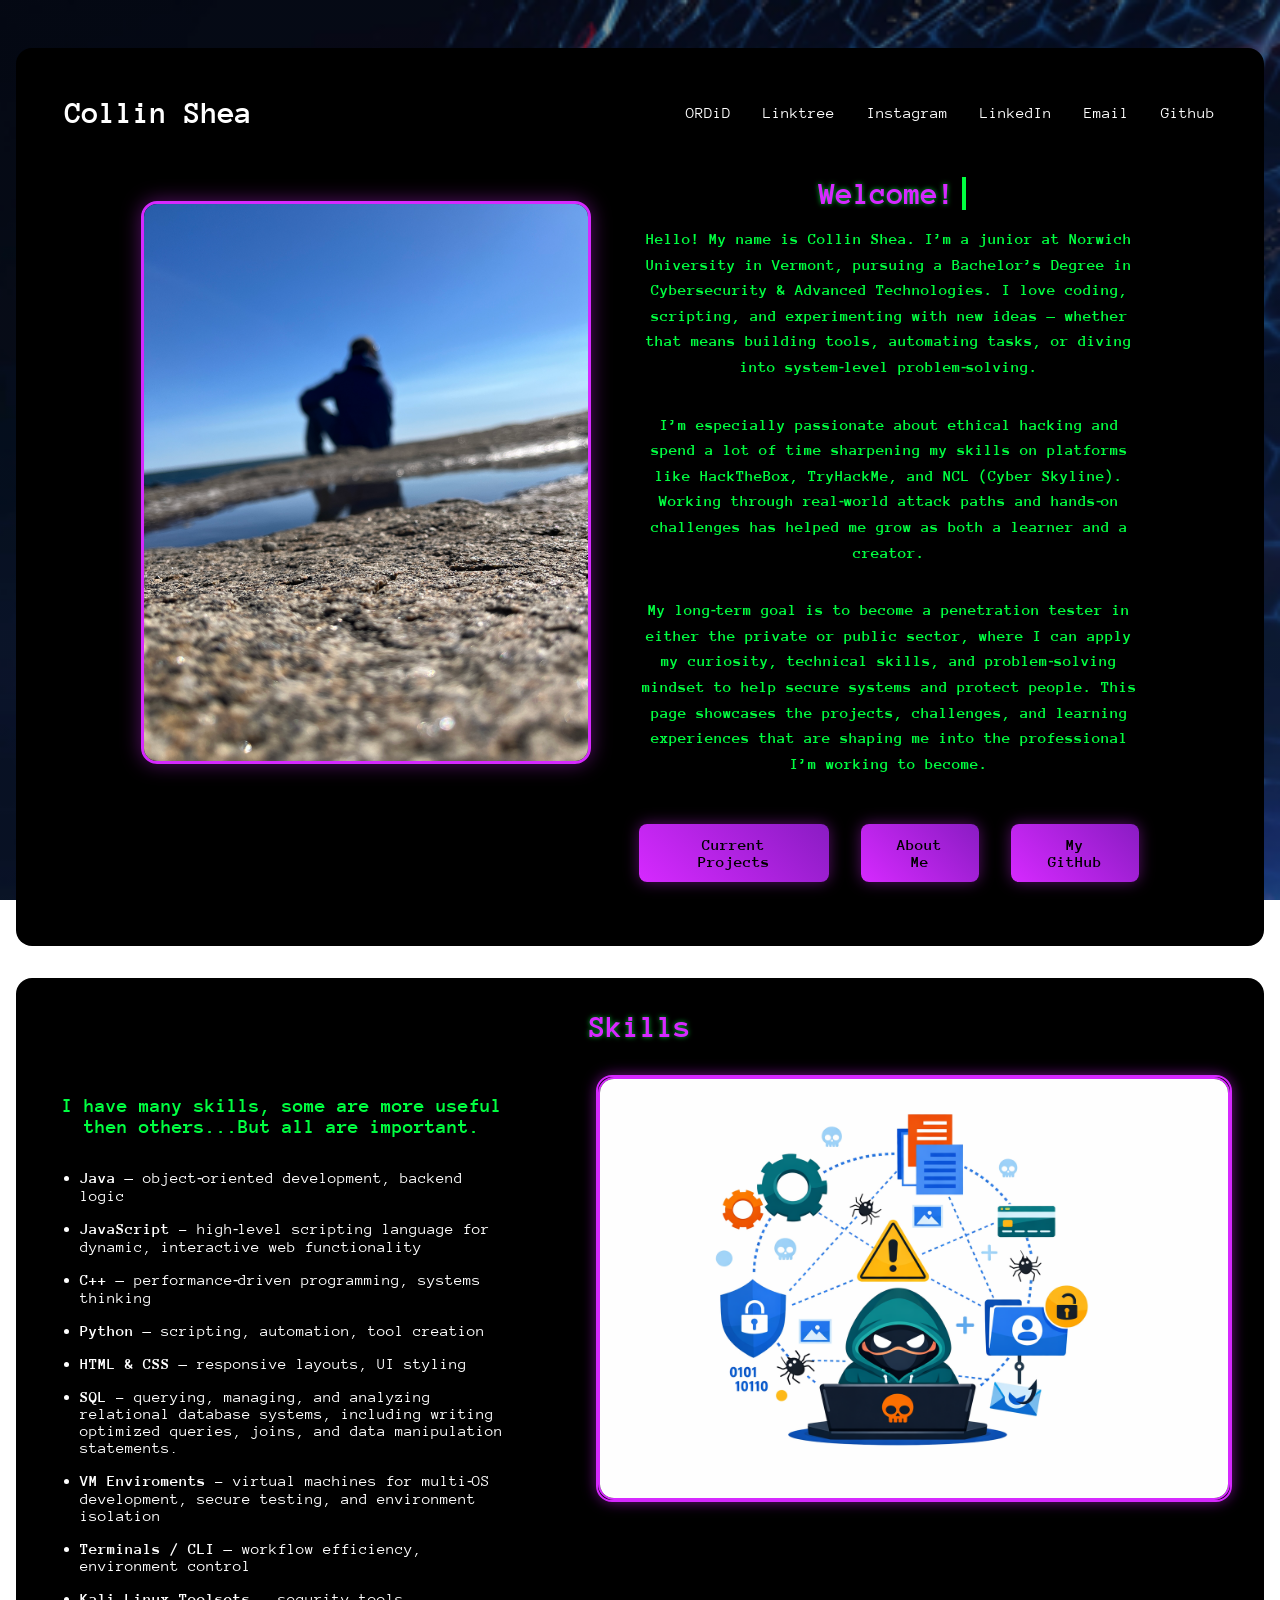
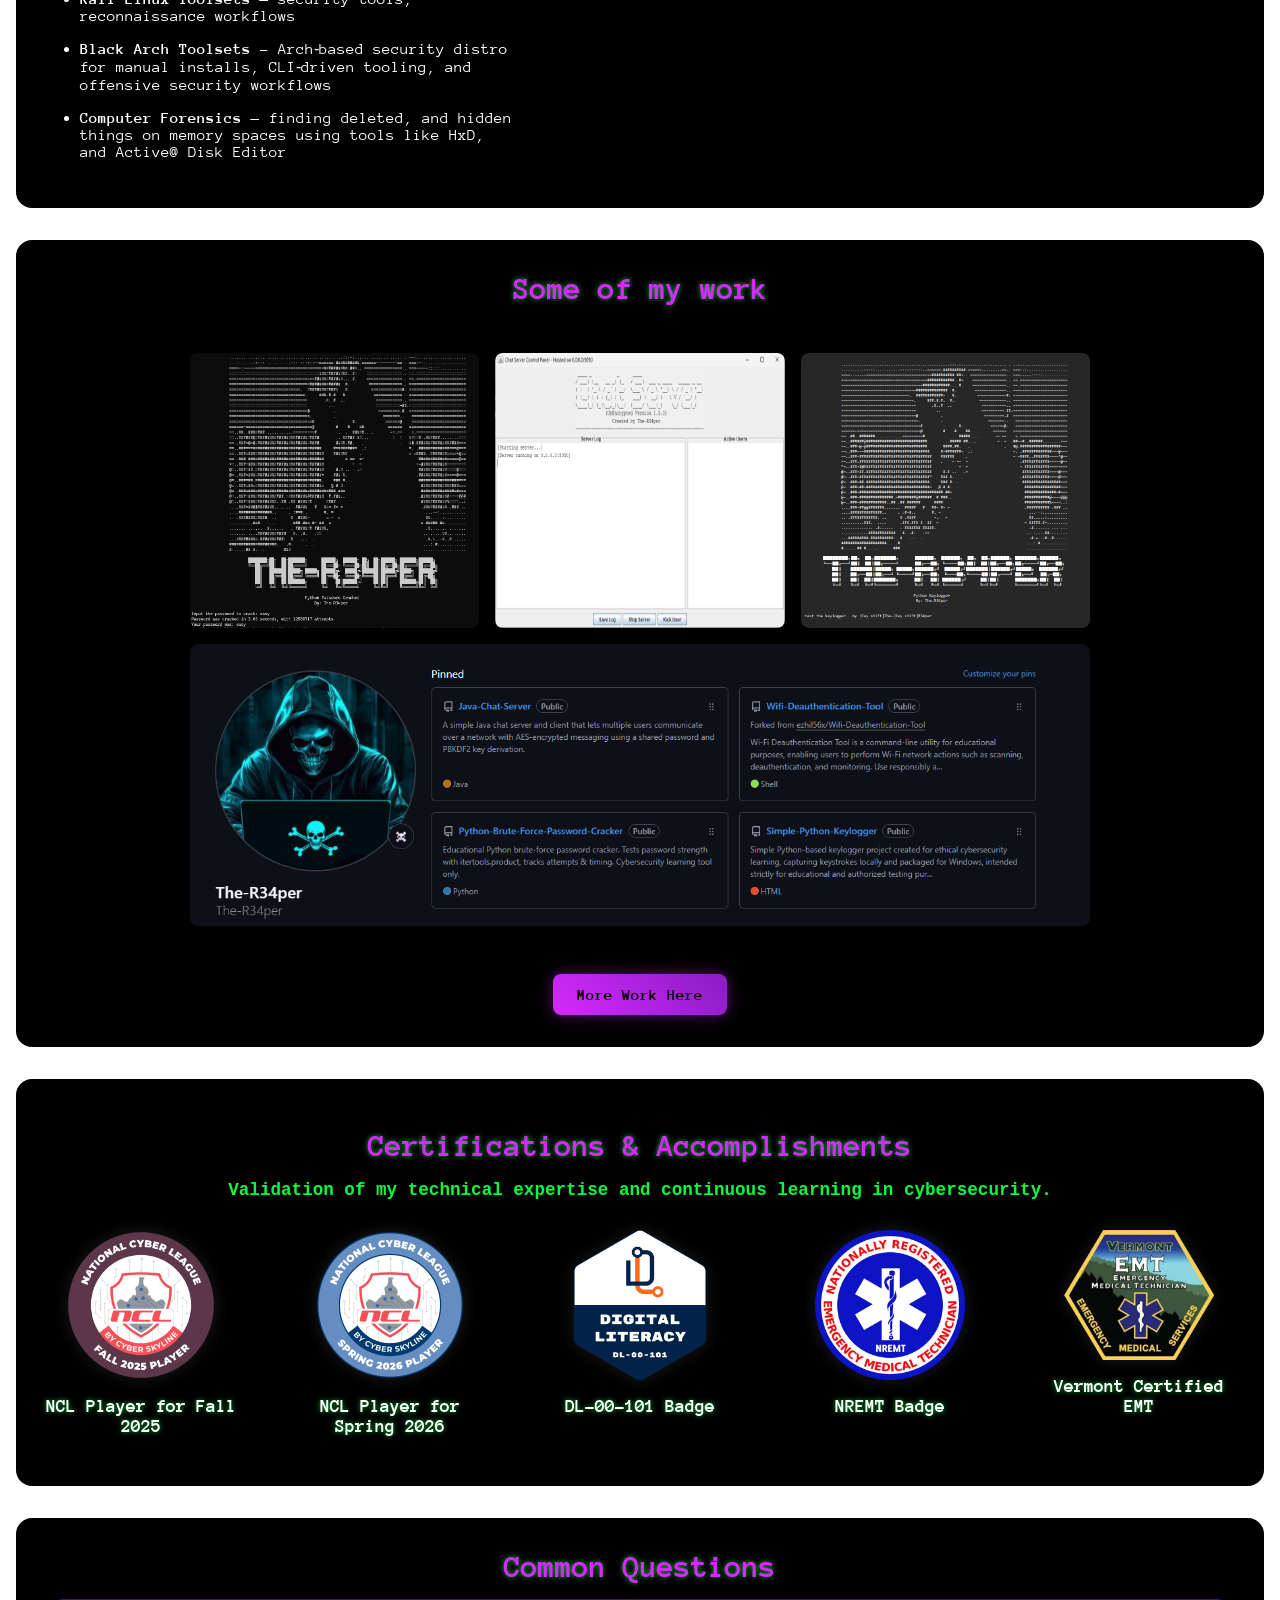
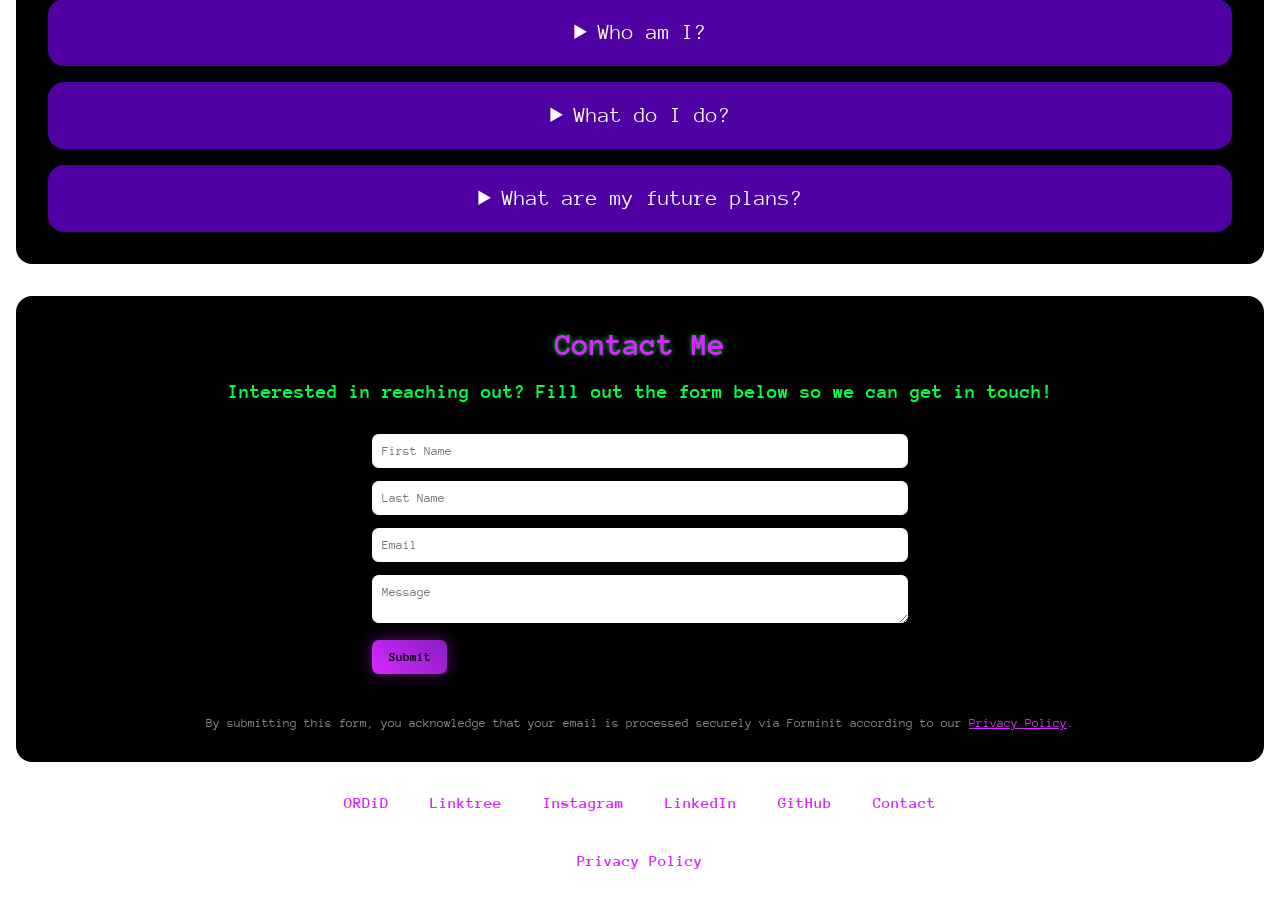
==== commit 40a43a1e: "Add files via upload" ====
--- a/index.html
+++ b/index.html
@@ -122,6 +122,16 @@
 		<img src="DL_Badge.png" alt="Digital Literacy DL-00-101 Badge" class="cert-badge">
 		<h3>DL-00-101 Badge</h3>
 		</div>
+		
+	<div class="cert-item">
+		<img src="NREMT-badge.png" alt="NREMT Badge" class="cert-badge">
+		<h3>NREMT Badge</h3>
+	</div>
+	
+	<div class="cert-item">
+		<img src="VT-emtBadge.png" alt="Vermont EMT Patch" class="cert-badge">
+		<h3>Vermont Certified EMT</h3>
+	</div>
       
     </div>
   </section>
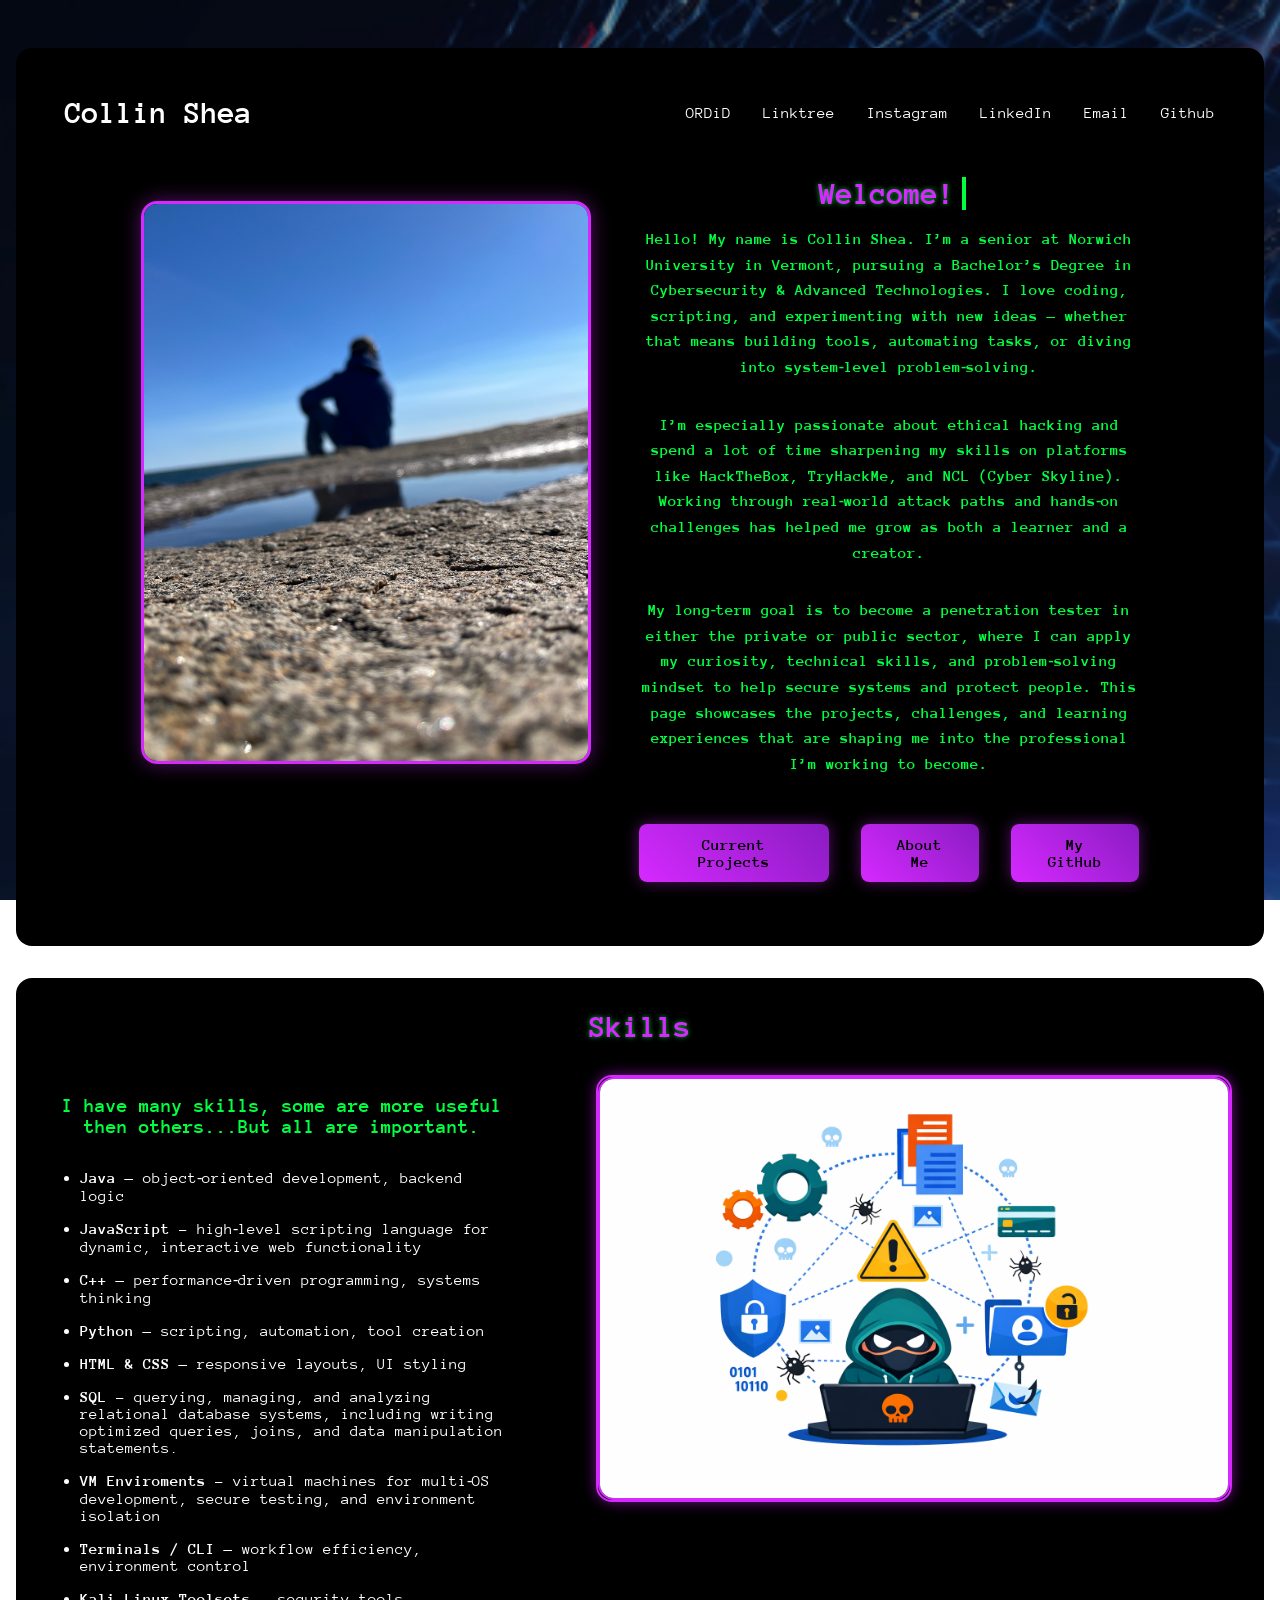
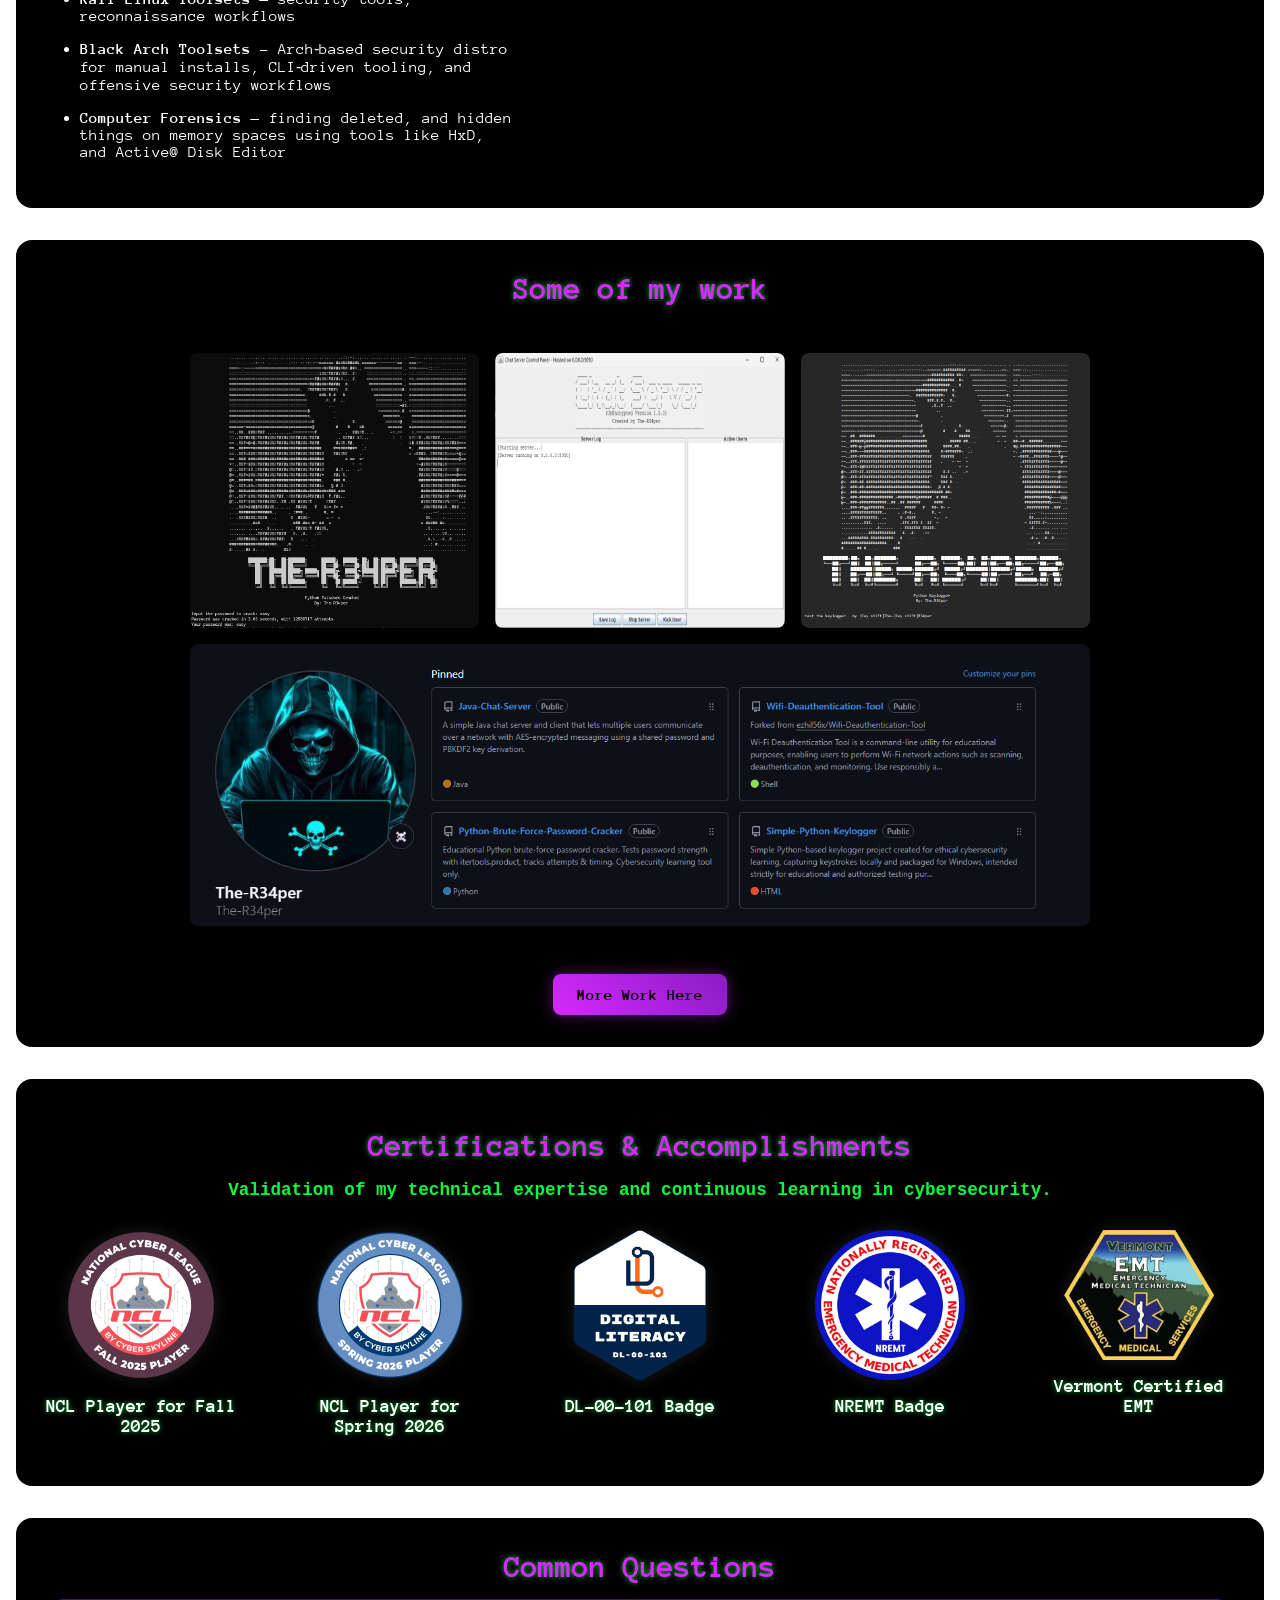
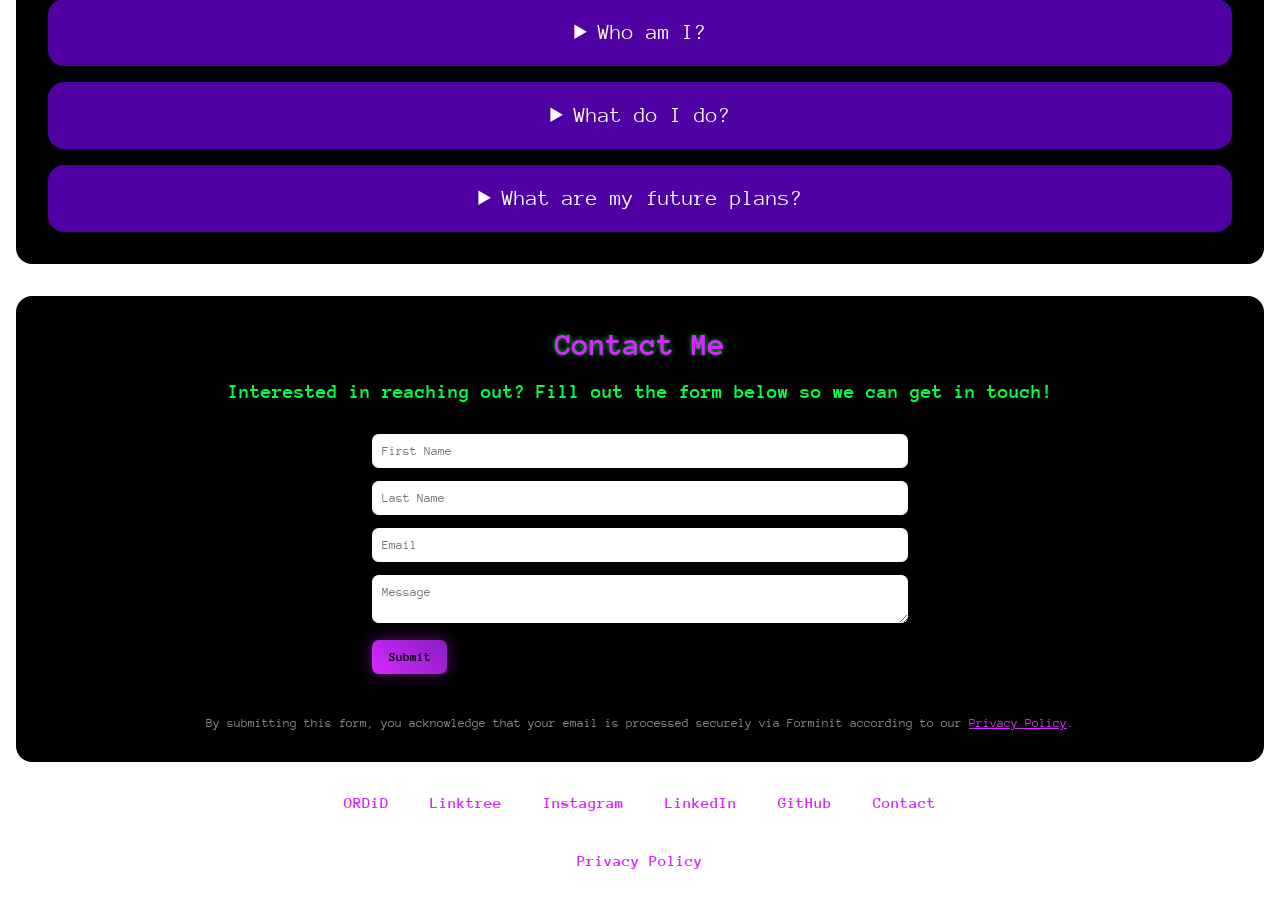
==== commit c9bad020: "Check out my website!" ====
--- a/index.html
+++ b/index.html
@@ -29,7 +29,7 @@
 
       <div class="text-container">
         <h1 class="typing-header">Welcome!</h1>
-        <p>Hello! My name is Collin Shea. I’m a junior at Norwich University in Vermont, pursuing a Bachelor’s Degree in Cybersecurity & Advanced Technologies. 
+        <p>Hello! My name is Collin Shea. I’m a senior at Norwich University in Vermont, pursuing a Bachelor’s Degree in Cybersecurity & Advanced Technologies. 
 		I love coding, scripting, and experimenting with new ideas — whether that means building tools, automating tasks, or diving into system‑level problem‑solving.</p>
 
 		<p>I’m especially passionate about ethical hacking and spend a lot of time sharpening my skills on platforms like HackTheBox, TryHackMe, and NCL (Cyber Skyline). 
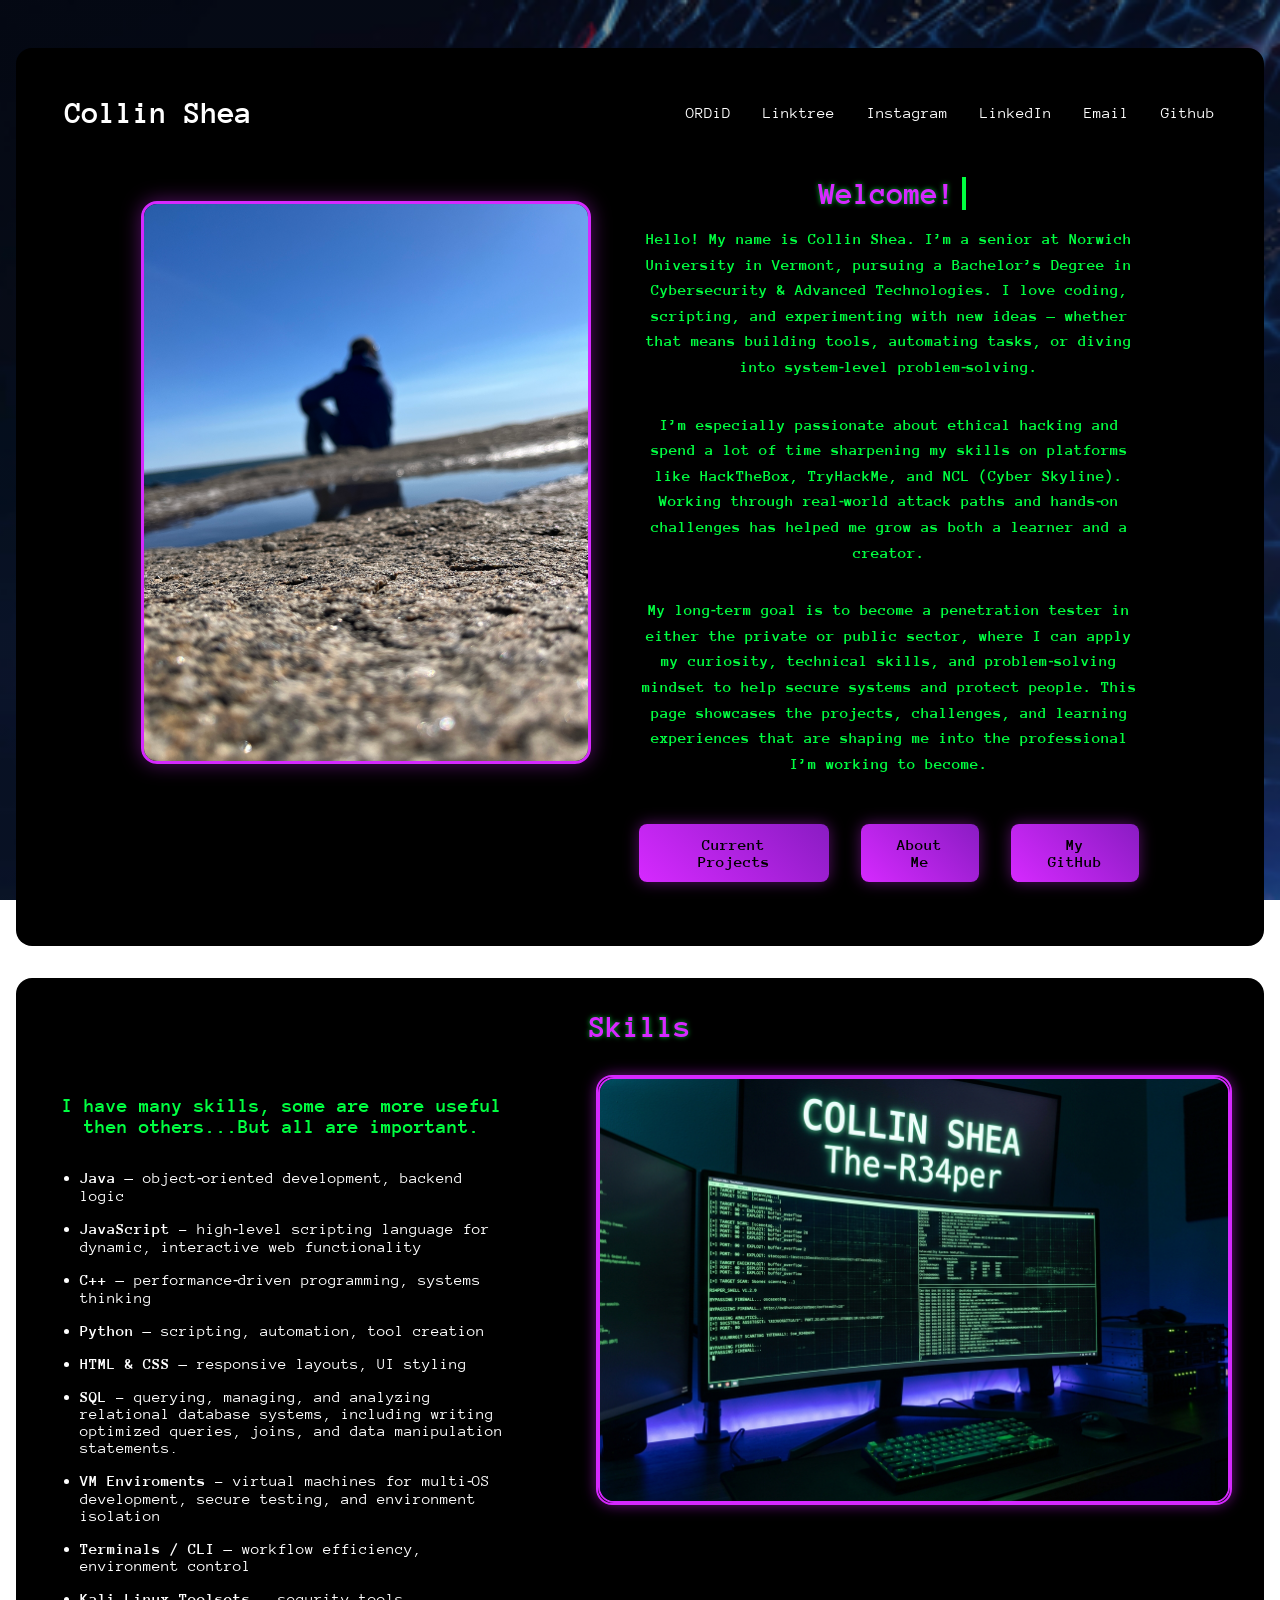
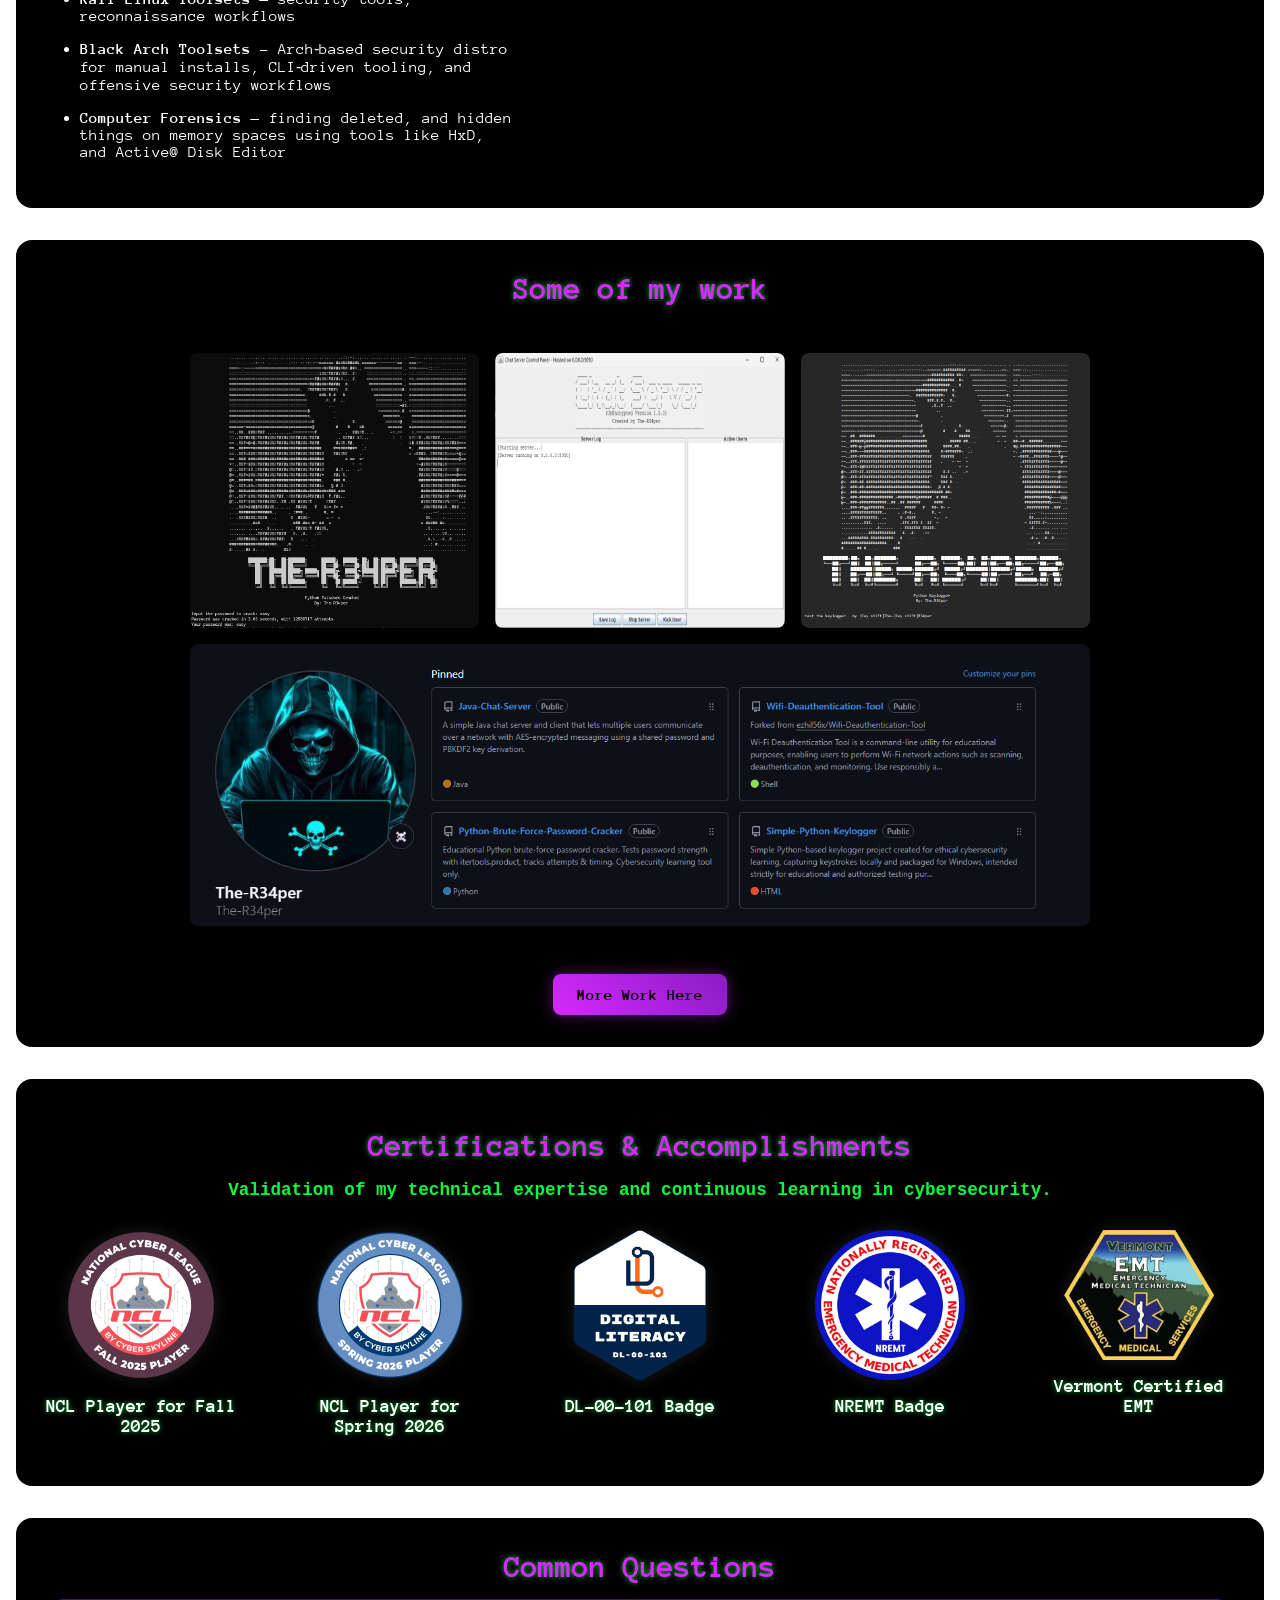
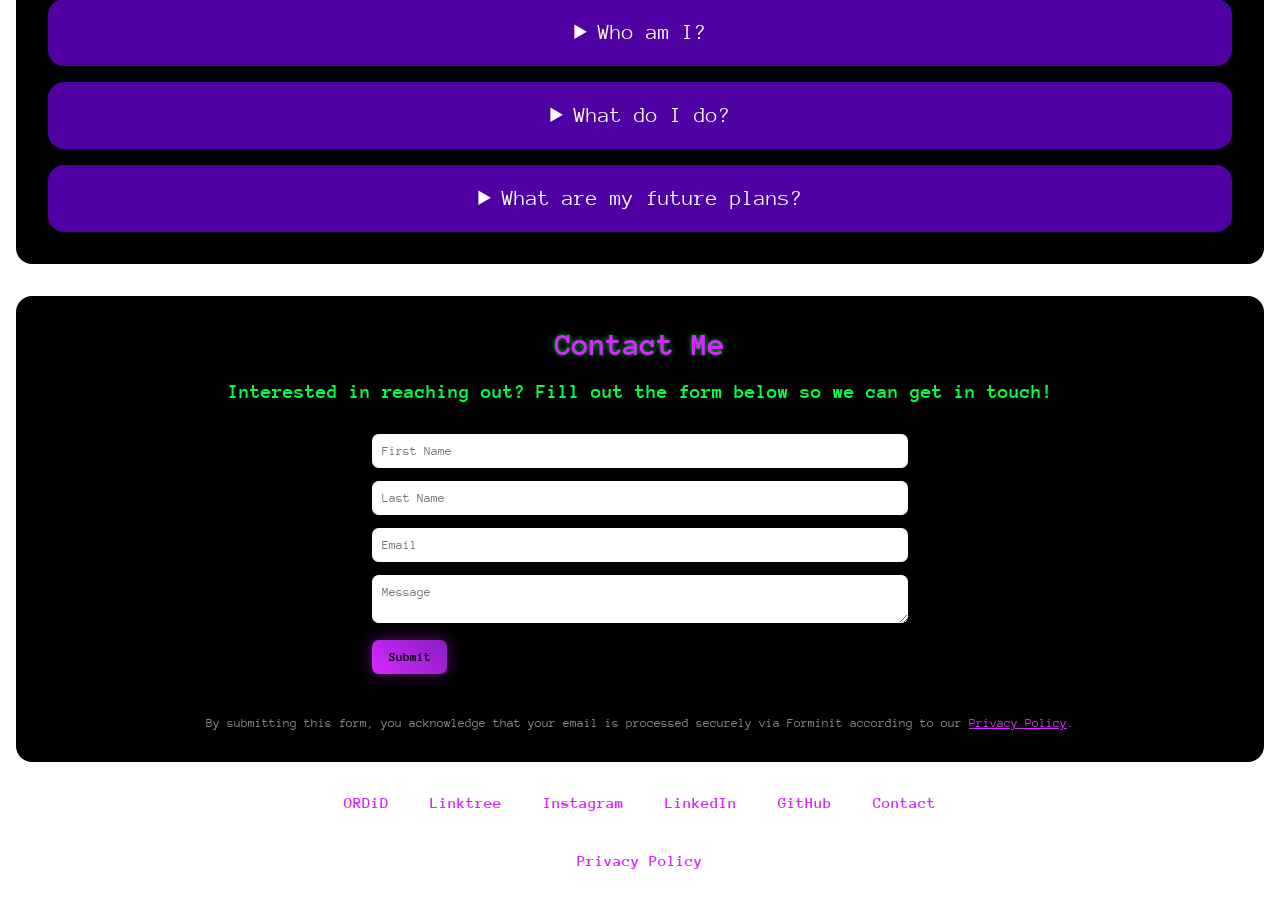
==== commit bec7a8a2: "Add files via upload" ====
--- a/index.html
+++ b/index.html
@@ -75,7 +75,7 @@
       </div>
 
       <div class="skills-photo">
-        <img src="skills.png" alt="Skills Photo" class="skills-photo">
+        <img src="skills_image.png" alt="Skills Photo" class="skills-photo">
       </div>
     </div>
   </div>
